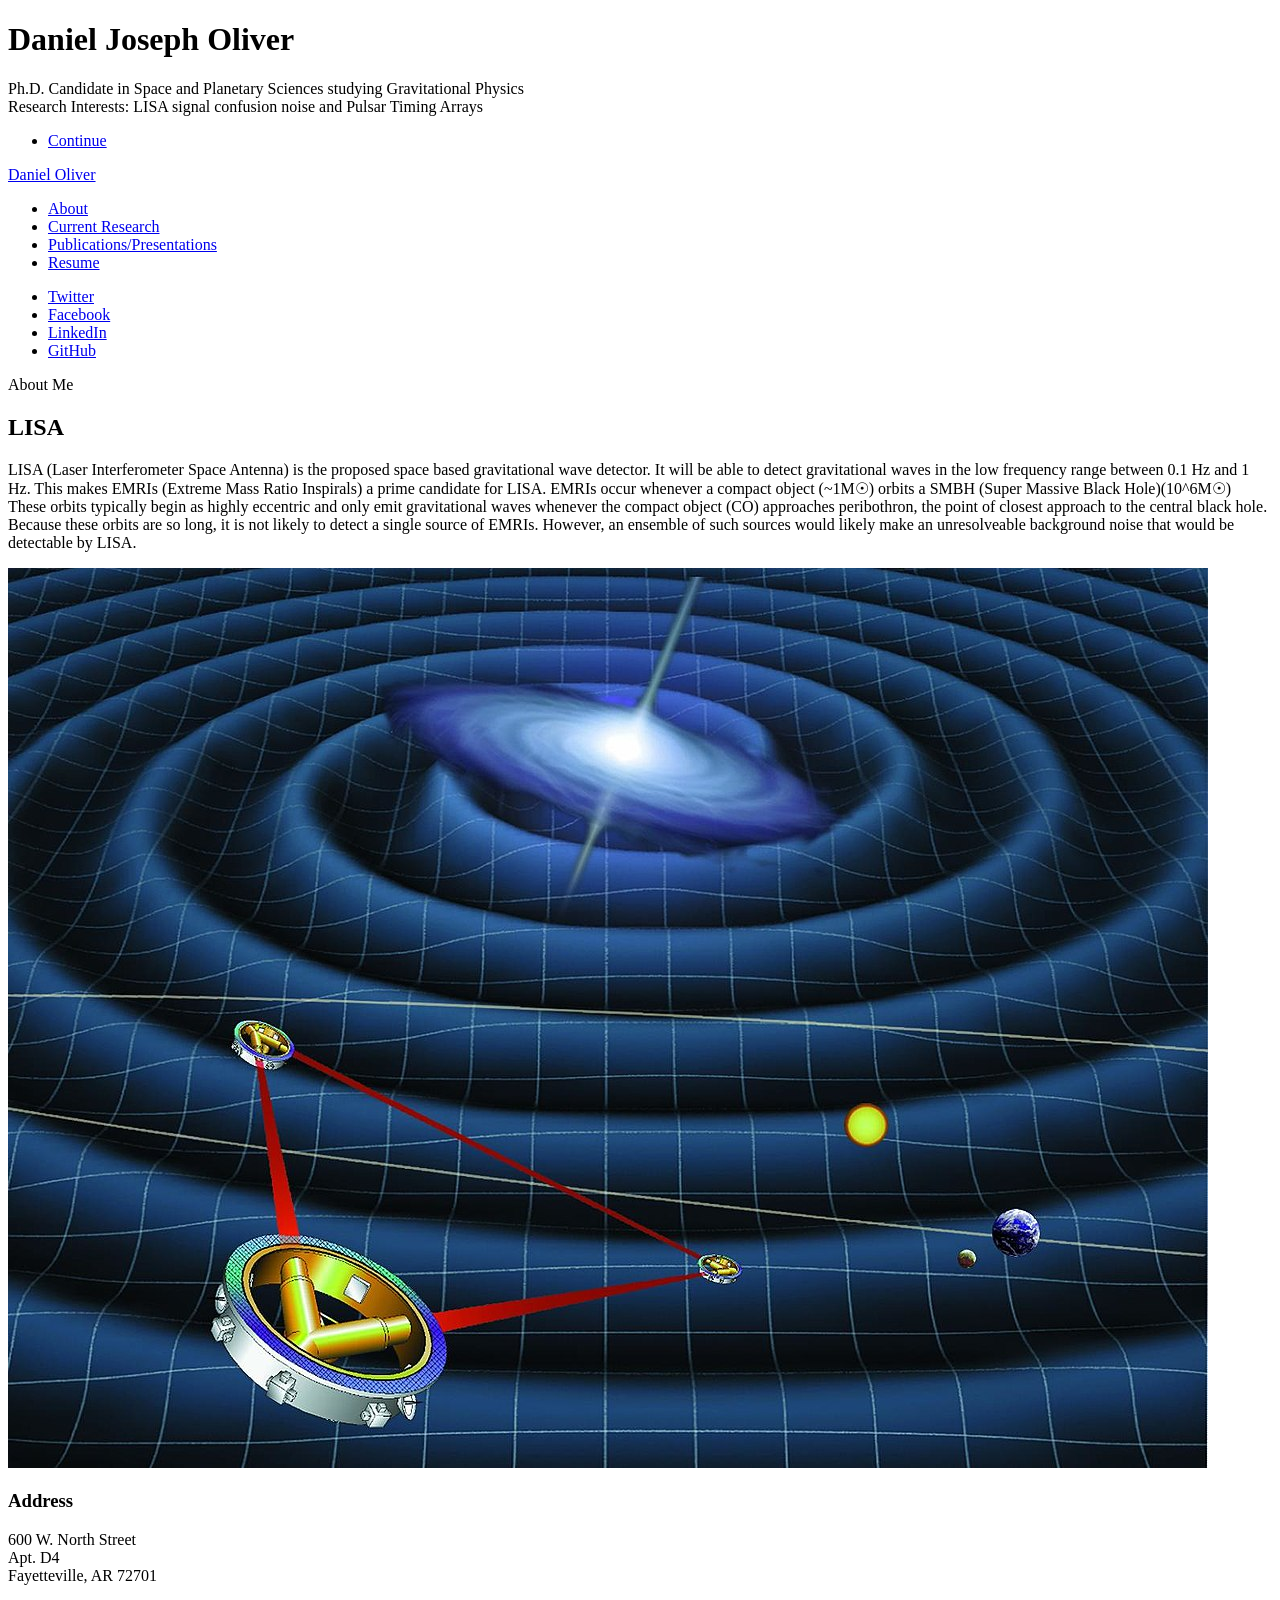
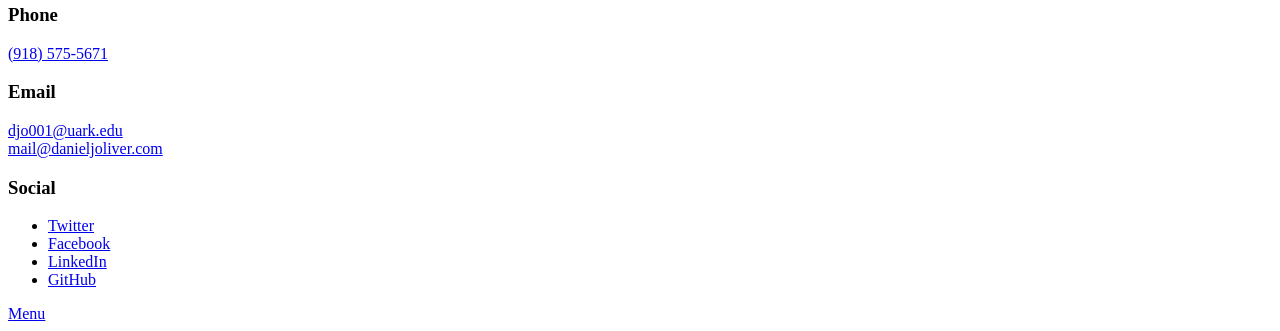
==== about.html @ 804b5a0f "Create about.html" ====
<!DOCTYPE HTML>
<!--
	Massively by HTML5 UP
	html5up.net | @ajlkn
	Free for personal and commercial use under the CCA 3.0 license (html5up.net/license)
-->
<html>
	<head>
		<title>Daniel Joseph Oliver</title>
		<meta charset="utf-8" />
		<meta name="viewport" content="width=device-width, initial-scale=1, user-scalable=no" />
		<link rel="stylesheet" href="assets/css/main.css" />
		<noscript><link rel="stylesheet" href="assets/css/noscript.css" /></noscript>
	</head>
	<body class="is-preload">

		<!-- Wrapper -->
			<div id="wrapper" class="fade-in">

				<!-- Intro -->
					<div id="intro">
						<h1>Daniel Joseph Oliver</h1>
						<p>Ph.D. Candidate in Space and Planetary Sciences studying Gravitational Physics<br />
							Research Interests: LISA signal confusion noise and Pulsar Timing Arrays</p>
						<ul class="actions">
							<li> <a href="#header" class="button icon solid solo fa-arrow-down scrolly">Continue</a></li>
						</ul>
					</div>

				<!-- Header -->
					<header id="header">
						<a href="index.html" class="logo">Daniel Oliver</a>
					</header>

				<!-- Nav -->
					<nav id="nav">
						<ul class="links">
							<li class="active"><a href="about.html">About</a></li>
							<li><a href="research.html">Current Research</a></li>
							<li><a href="publications.html">Publications/Presentations</a></li>
							<li><a href="resume.html">Resume</a></li>
						</ul>
						<ul class="icons">
							<li><a href="https://twitter.com/Marasume" class="icon brands fa-twitter"><span class="label">Twitter</span></a></li>
							<li><a href="https://www.facebook.com/DanielJosephOliver" class="icon brands fa-facebook-f"><span class="label">Facebook</span></a></li>
							<li><a href="https://www.linkedin.com/in/danieljosepholiver/" class="icon brands fa-linkedin"><span class="label">LinkedIn</span></a></li>
							<li><a href="https://github.com/Marasume" class="icon brands fa-github"><span class="label">GitHub</span></a></li>
						</ul>
					</nav>

				<!-- Main -->
					<div id="main">

						<!-- Featured Post -->
							<article class="post featured">
								<header class="major">
									<span class="date">About Me</span>
									<h2>LISA</h2>
									<p>LISA (Laser Interferometer Space Antenna) is the proposed space based gravitational wave detector. 
									It will be able to detect gravitational waves in the low frequency range between 0.1 Hz and 1 Hz. 
									This makes EMRIs (Extreme Mass Ratio Inspirals) a prime candidate for LISA. EMRIs occur whenever a 
									compact object (~1M☉) orbits a SMBH (Super Massive Black Hole)(10^6M☉) These orbits typically begin 
									as highly eccentric and only emit gravitational waves whenever the compact object (CO) approaches 
									peribothron, the point of closest approach to the central black hole. Because these orbits are so 
									long, it is not likely to detect a single source of EMRIs. However, an ensemble of such sources would 
									likely make an unresolveable background noise that would be detectable by LISA. </p>
									<div class="image main">
										<img src="images/LISA-waves.jpg" alt>
									</div>
								</header>

							</article>
					</div>

				<!-- Footer -->
					<footer id="footer">
						<section class="split contact">
							<section class="alt">
								<h3>Address</h3>
								<p>600 W. North Street<br />
								Apt. D4<br />
								Fayetteville, AR 72701</p>
							</section>
							<section>
								<h3>Phone</h3>
								<p><a href="#">(918) 575-5671</a></p>
							</section>
							<section>
								<h3>Email</h3>
								<p><a href="#">djo001@uark.edu<br />
										mail@danieljoliver.com</a></p>
							</section>
							<section>
								<h3>Social</h3>
								<ul class="icons alt">
									<li><a href="https://twitter.com/Marasume" class="icon brands alt fa-twitter"><span class="label">Twitter</span></a></li>
									<li><a href="https://www.facebook.com/DanielJosephOliver" class="icon brands alt fa-facebook-f"><span class="label">Facebook</span></a></li>
									<li><a href="https://www.linkedin.com/in/danieljosepholiver/" class="icon brands alt fa-linkedin"><span class="label">LinkedIn</span></a></li>
									<li><a href="https://github.com/Marasume" class="icon brands alt fa-github"><span class="label">GitHub</span></a></li>
								</ul>
							</section>
						</section>
					</footer>

			</div>

		<!-- Scripts -->
			<script src="assets/js/jquery.min.js"></script>
			<script src="assets/js/jquery.scrollex.min.js"></script>
			<script src="assets/js/jquery.scrolly.min.js"></script>
			<script src="assets/js/browser.min.js"></script>
			<script src="assets/js/breakpoints.min.js"></script>
			<script src="assets/js/util.js"></script>
			<script src="assets/js/main.js"></script>

	</body>
</html>
---- assets/css/main.css ----
@import url(fontawesome-all.min.css);
@import url("https://fonts.googleapis.com/css?family=Merriweather:300,700,300italic,700italic|Source+Sans+Pro:900");

/*
	Massively by HTML5 UP
	html5up.net | @ajlkn
	Free for personal and commercial use under the CCA 3.0 license (html5up.net/license)
*/

html, body, div, span, applet, object,
iframe, h1, h2, h3, h4, h5, h6, p, blockquote,
pre, a, abbr, acronym, address, big, cite,
code, del, dfn, em, img, ins, kbd, q, s, samp,
small, strike, strong, sub, sup, tt, var, b,
u, i, center, dl, dt, dd, ol, ul, li, fieldset,
form, label, legend, table, caption, tbody,
tfoot, thead, tr, th, td, article, aside,
canvas, details, embed, figure, figcaption,
footer, header, hgroup, menu, nav, output, ruby,
section, summary, time, mark, audio, video {
	margin: 0;
	padding: 0;
	border: 0;
	font-size: 100%;
	font: inherit;
	vertical-align: baseline;}

article, aside, details, figcaption, figure,
footer, header, hgroup, menu, nav, section {
	display: block;}

body {
	line-height: 1;
}

ol, ul {
	list-style: none;
}

blockquote, q {
	quotes: none;
}

	blockquote:before, blockquote:after, q:before, q:after {
		content: '';
		content: none;
	}

table {
	border-collapse: collapse;
	border-spacing: 0;
}

body {
	-webkit-text-size-adjust: none;
}

mark {
	background-color: transparent;
	color: inherit;
}

input::-moz-focus-inner {
	border: 0;
	padding: 0;
}

input, select, textarea {
	-moz-appearance: none;
	-webkit-appearance: none;
	-ms-appearance: none;
	appearance: none;
}

/* Basic */

	@-ms-viewport {
		width: device-width;
	}

	body {
		-ms-overflow-style: scrollbar;
	}

	@media screen and (max-width: 480px) {

		html, body {
			min-width: 320px;
		}

	}

	html {
		box-sizing: border-box;
	}

	*, *:before, *:after {
		box-sizing: inherit;
	}

	body {
		background-color: #1e252d;
	}

		body.is-preload *, body.is-preload *:before, body.is-preload *:after {
			-moz-animation: none !important;
			-webkit-animation: none !important;
			-ms-animation: none !important;
			animation: none !important;
			-moz-transition: none !important;
			-webkit-transition: none !important;
			-ms-transition: none !important;
			transition: none !important;
		}

/* Type */

	html {
		font-size: 16pt;
	}

		@media screen and (max-width: 1680px) {

			html {
				font-size: 12pt;
			}

		}

		@media screen and (max-width: 1280px) {

			html {
				font-size: 11pt;
			}

		}

		@media screen and (max-width: 360px) {

			html {
				font-size: 10pt;
			}

		}

	body {
		color: #212931;
	}

	body, input, select, textarea {
		font-family: "Merriweather", Georgia, serif;
		font-weight: 300;
		font-size: 1rem;
		line-height: 2.375;
	}

	a {
		-moz-transition: color 0.2s ease-in-out, background-color 0.2s ease-in-out, border-color 0.2s ease-in-out, box-shadow 0.2s ease-in-out;
		-webkit-transition: color 0.2s ease-in-out, background-color 0.2s ease-in-out, border-color 0.2s ease-in-out, box-shadow 0.2s ease-in-out;
		-ms-transition: color 0.2s ease-in-out, background-color 0.2s ease-in-out, border-color 0.2s ease-in-out, box-shadow 0.2s ease-in-out;
		transition: color 0.2s ease-in-out, background-color 0.2s ease-in-out, border-color 0.2s ease-in-out, box-shadow 0.2s ease-in-out;
		border-bottom: dotted 1px;
		text-decoration: none;
	}

		a:hover {
			border-bottom-color: transparent;
		}

	strong, b {
		font-weight: 600;
	}

	em, i {
		font-style: italic;
	}

	p {
		text-align: justify;
		margin: 0 0 2rem 0;
	}

	h1, h2, h3, h4, h5, h6 {
		font-family: "Source Sans Pro", Helvetica, sans-serif;
		font-weight: 900;
		line-height: 1.5;
		letter-spacing: 0.075em;
		text-transform: uppercase;
		margin: 0 0 1rem 0;
	}

		h1 a, h2 a, h3 a, h4 a, h5 a, h6 a {
			border-bottom: 0;
			color: inherit;
			text-decoration: none;
		}

	h1 {
		font-size: 4rem;
		line-height: 1.1;
		margin: 0 0 2rem 0;
	}

	h2 {
		font-size: 1.75rem;
		line-height: 1.3;
		margin: 0 0 1.5rem 0;
	}

	h3 {
		font-size: 1.25rem;
		margin: 0 0 1.5rem 0;
	}

	h4 {
		font-size: 1rem;
	}

	h5 {
		font-size: 0.9rem;
	}

	h6 {
		font-size: 0.8rem;
	}

	sub {
		font-size: 0.8rem;
		position: relative;
		top: 0.5rem;
	}

	sup {
		font-size: 0.8rem;
		position: relative;
		top: -0.5rem;
	}

	blockquote {
		border-left: solid 4px;
		font-style: italic;
		margin: 0 0 2rem 0;
		padding: 0.5rem 0 0.5rem 2rem;
	}

	code {
		border: solid 2px;
		font-family: "Courier New", monospace;
		font-size: 0.9rem;
		margin: 0 0.25rem;
		padding: 0.25rem 0.65rem;
	}

	pre {
		-webkit-overflow-scrolling: touch;
		font-family: "Courier New", monospace;
		font-size: 0.9rem;
		margin: 0 0 2rem 0;
	}

		pre code {
			display: block;
			line-height: 1.75;
			padding: 1rem 1.5rem;
			overflow-x: auto;
		}

	hr {
		border: 0;
		border-bottom: solid 2px;
		margin: 3rem 0;
	}

		hr.major {
			margin: 5rem 0;
		}

	.align-left {
		text-align: left;
	}

	.align-center {
		text-align: center;
	}

	.align-right {
		text-align: right;
	}

	input, select, textarea {
		color: #212931;
	}

	a {
		color: #212931;
		border-bottom-color: rgba(33, 41, 49, 0.5);
	}

		a:hover {
			border-bottom-color: transparent;
			color: #18bfef !important;
		}

	strong, b {
		color: #212931;
	}

	h1, h2, h3, h4, h5, h6 {
		color: #212931;
	}

	blockquote {
		border-left-color: #eeeeee;
	}

	code {
		background: rgba(220, 220, 220, 0.25);
		border-color: #eeeeee;
	}

	hr {
		border-bottom-color: #eeeeee;
	}

/* Row */

	.row {
		display: flex;
		flex-wrap: wrap;
		box-sizing: border-box;
		align-items: stretch;
	}

		.row > * {
			box-sizing: border-box;
		}

		.row.gtr-uniform > * > :last-child {
			margin-bottom: 0;
		}

		.row.aln-left {
			justify-content: flex-start;
		}

		.row.aln-center {
			justify-content: center;
		}

		.row.aln-right {
			justify-content: flex-end;
		}

		.row.aln-top {
			align-items: flex-start;
		}

		.row.aln-middle {
			align-items: center;
		}

		.row.aln-bottom {
			align-items: flex-end;
		}

		.row > .imp {
			order: -1;
		}

		.row > .col-1 {
			width: 8.33333%;
		}

		.row > .off-1 {
			margin-left: 8.33333%;
		}

		.row > .col-2 {
			width: 16.66667%;
		}

		.row > .off-2 {
			margin-left: 16.66667%;
		}

		.row > .col-3 {
			width: 25%;
		}

		.row > .off-3 {
			margin-left: 25%;
		}

		.row > .col-4 {
			width: 33.33333%;
		}

		.row > .off-4 {
			margin-left: 33.33333%;
		}

		.row > .col-5 {
			width: 41.66667%;
		}

		.row > .off-5 {
			margin-left: 41.66667%;
		}

		.row > .col-6 {
			width: 50%;
		}

		.row > .off-6 {
			margin-left: 50%;
		}

		.row > .col-7 {
			width: 58.33333%;
		}

		.row > .off-7 {
			margin-left: 58.33333%;
		}

		.row > .col-8 {
			width: 66.66667%;
		}

		.row > .off-8 {
			margin-left: 66.66667%;
		}

		.row > .col-9 {
			width: 75%;
		}

		.row > .off-9 {
			margin-left: 75%;
		}

		.row > .col-10 {
			width: 83.33333%;
		}

		.row > .off-10 {
			margin-left: 83.33333%;
		}

		.row > .col-11 {
			width: 91.66667%;
		}

		.row > .off-11 {
			margin-left: 91.66667%;
		}

		.row > .col-12 {
			width: 100%;
		}

		.row > .off-12 {
			margin-left: 100%;
		}

		.row.gtr-0 {
			margin-top: 0;
			margin-left: 0rem;
		}

			.row.gtr-0 > * {
				padding: 0 0 0 0rem;
			}

			.row.gtr-0.gtr-uniform {
				margin-top: 0rem;
			}

				.row.gtr-0.gtr-uniform > * {
					padding-top: 0rem;
				}

		.row.gtr-25 {
			margin-top: 0;
			margin-left: -0.375rem;
		}

			.row.gtr-25 > * {
				padding: 0 0 0 0.375rem;
			}

			.row.gtr-25.gtr-uniform {
				margin-top: -0.375rem;
			}

				.row.gtr-25.gtr-uniform > * {
					padding-top: 0.375rem;
				}

		.row.gtr-50 {
			margin-top: 0;
			margin-left: -0.75rem;
		}

			.row.gtr-50 > * {
				padding: 0 0 0 0.75rem;
			}

			.row.gtr-50.gtr-uniform {
				margin-top: -0.75rem;
			}

				.row.gtr-50.gtr-uniform > * {
					padding-top: 0.75rem;
				}

		.row {
			margin-top: 0;
			margin-left: -1.5rem;
		}

			.row > * {
				padding: 0 0 0 1.5rem;
			}

			.row.gtr-uniform {
				margin-top: -1.5rem;
			}

				.row.gtr-uniform > * {
					padding-top: 1.5rem;
				}

		.row.gtr-150 {
			margin-top: 0;
			margin-left: -2.25rem;
		}

			.row.gtr-150 > * {
				padding: 0 0 0 2.25rem;
			}

			.row.gtr-150.gtr-uniform {
				margin-top: -2.25rem;
			}

				.row.gtr-150.gtr-uniform > * {
					padding-top: 2.25rem;
				}

		.row.gtr-200 {
			margin-top: 0;
			margin-left: -3rem;
		}

			.row.gtr-200 > * {
				padding: 0 0 0 3rem;
			}

			.row.gtr-200.gtr-uniform {
				margin-top: -3rem;
			}

				.row.gtr-200.gtr-uniform > * {
					padding-top: 3rem;
				}

		@media screen and (max-width: 1680px) {

			.row {
				display: flex;
				flex-wrap: wrap;
				box-sizing: border-box;
				align-items: stretch;
			}

				.row > * {
					box-sizing: border-box;
				}

				.row.gtr-uniform > * > :last-child {
					margin-bottom: 0;
				}

				.row.aln-left {
					justify-content: flex-start;
				}

				.row.aln-center {
					justify-content: center;
				}

				.row.aln-right {
					justify-content: flex-end;
				}

				.row.aln-top {
					align-items: flex-start;
				}

				.row.aln-middle {
					align-items: center;
				}

				.row.aln-bottom {
					align-items: flex-end;
				}

				.row > .imp-xlarge {
					order: -1;
				}

				.row > .col-1-xlarge {
					width: 8.33333%;
				}

				.row > .off-1-xlarge {
					margin-left: 8.33333%;
				}

				.row > .col-2-xlarge {
					width: 16.66667%;
				}

				.row > .off-2-xlarge {
					margin-left: 16.66667%;
				}

				.row > .col-3-xlarge {
					width: 25%;
				}

				.row > .off-3-xlarge {
					margin-left: 25%;
				}

				.row > .col-4-xlarge {
					width: 33.33333%;
				}

				.row > .off-4-xlarge {
					margin-left: 33.33333%;
				}

				.row > .col-5-xlarge {
					width: 41.66667%;
				}

				.row > .off-5-xlarge {
					margin-left: 41.66667%;
				}

				.row > .col-6-xlarge {
					width: 50%;
				}

				.row > .off-6-xlarge {
					margin-left: 50%;
				}

				.row > .col-7-xlarge {
					width: 58.33333%;
				}

				.row > .off-7-xlarge {
					margin-left: 58.33333%;
				}

				.row > .col-8-xlarge {
					width: 66.66667%;
				}

				.row > .off-8-xlarge {
					margin-left: 66.66667%;
				}

				.row > .col-9-xlarge {
					width: 75%;
				}

				.row > .off-9-xlarge {
					margin-left: 75%;
				}

				.row > .col-10-xlarge {
					width: 83.33333%;
				}

				.row > .off-10-xlarge {
					margin-left: 83.33333%;
				}

				.row > .col-11-xlarge {
					width: 91.66667%;
				}

				.row > .off-11-xlarge {
					margin-left: 91.66667%;
				}

				.row > .col-12-xlarge {
					width: 100%;
				}

				.row > .off-12-xlarge {
					margin-left: 100%;
				}

				.row.gtr-0 {
					margin-top: 0;
					margin-left: 0rem;
				}

					.row.gtr-0 > * {
						padding: 0 0 0 0rem;
					}

					.row.gtr-0.gtr-uniform {
						margin-top: 0rem;
					}

						.row.gtr-0.gtr-uniform > * {
							padding-top: 0rem;
						}

				.row.gtr-25 {
					margin-top: 0;
					margin-left: -0.375rem;
				}

					.row.gtr-25 > * {
						padding: 0 0 0 0.375rem;
					}

					.row.gtr-25.gtr-uniform {
						margin-top: -0.375rem;
					}

						.row.gtr-25.gtr-uniform > * {
							padding-top: 0.375rem;
						}

				.row.gtr-50 {
					margin-top: 0;
					margin-left: -0.75rem;
				}

					.row.gtr-50 > * {
						padding: 0 0 0 0.75rem;
					}

					.row.gtr-50.gtr-uniform {
						margin-top: -0.75rem;
					}

						.row.gtr-50.gtr-uniform > * {
							padding-top: 0.75rem;
						}

				.row {
					margin-top: 0;
					margin-left: -1.5rem;
				}

					.row > * {
						padding: 0 0 0 1.5rem;
					}

					.row.gtr-uniform {
						margin-top: -1.5rem;
					}

						.row.gtr-uniform > * {
							padding-top: 1.5rem;
						}

				.row.gtr-150 {
					margin-top: 0;
					margin-left: -2.25rem;
				}

					.row.gtr-150 > * {
						padding: 0 0 0 2.25rem;
					}

					.row.gtr-150.gtr-uniform {
						margin-top: -2.25rem;
					}

						.row.gtr-150.gtr-uniform > * {
							padding-top: 2.25rem;
						}

				.row.gtr-200 {
					margin-top: 0;
					margin-left: -3rem;
				}

					.row.gtr-200 > * {
						padding: 0 0 0 3rem;
					}

					.row.gtr-200.gtr-uniform {
						margin-top: -3rem;
					}

						.row.gtr-200.gtr-uniform > * {
							padding-top: 3rem;
						}

		}

		@media screen and (max-width: 1280px) {

			.row {
				display: flex;
				flex-wrap: wrap;
				box-sizing: border-box;
				align-items: stretch;
			}

				.row > * {
					box-sizing: border-box;
				}

				.row.gtr-uniform > * > :last-child {
					margin-bottom: 0;
				}

				.row.aln-left {
					justify-content: flex-start;
				}

				.row.aln-center {
					justify-content: center;
				}

				.row.aln-right {
					justify-content: flex-end;
				}

				.row.aln-top {
					align-items: flex-start;
				}

				.row.aln-middle {
					align-items: center;
				}

				.row.aln-bottom {
					align-items: flex-end;
				}

				.row > .imp-large {
					order: -1;
				}

				.row > .col-1-large {
					width: 8.33333%;
				}

				.row > .off-1-large {
					margin-left: 8.33333%;
				}

				.row > .col-2-large {
					width: 16.66667%;
				}

				.row > .off-2-large {
					margin-left: 16.66667%;
				}

				.row > .col-3-large {
					width: 25%;
				}

				.row > .off-3-large {
					margin-left: 25%;
				}

				.row > .col-4-large {
					width: 33.33333%;
				}

				.row > .off-4-large {
					margin-left: 33.33333%;
				}

				.row > .col-5-large {
					width: 41.66667%;
				}

				.row > .off-5-large {
					margin-left: 41.66667%;
				}

				.row > .col-6-large {
					width: 50%;
				}

				.row > .off-6-large {
					margin-left: 50%;
				}

				.row > .col-7-large {
					width: 58.33333%;
				}

				.row > .off-7-large {
					margin-left: 58.33333%;
				}

				.row > .col-8-large {
					width: 66.66667%;
				}

				.row > .off-8-large {
					margin-left: 66.66667%;
				}

				.row > .col-9-large {
					width: 75%;
				}

				.row > .off-9-large {
					margin-left: 75%;
				}

				.row > .col-10-large {
					width: 83.33333%;
				}

				.row > .off-10-large {
					margin-left: 83.33333%;
				}

				.row > .col-11-large {
					width: 91.66667%;
				}

				.row > .off-11-large {
					margin-left: 91.66667%;
				}

				.row > .col-12-large {
					width: 100%;
				}

				.row > .off-12-large {
					margin-left: 100%;
				}

				.row.gtr-0 {
					margin-top: 0;
					margin-left: 0rem;
				}

					.row.gtr-0 > * {
						padding: 0 0 0 0rem;
					}

					.row.gtr-0.gtr-uniform {
						margin-top: 0rem;
					}

						.row.gtr-0.gtr-uniform > * {
							padding-top: 0rem;
						}

				.row.gtr-25 {
					margin-top: 0;
					margin-left: -0.375rem;
				}

					.row.gtr-25 > * {
						padding: 0 0 0 0.375rem;
					}

					.row.gtr-25.gtr-uniform {
						margin-top: -0.375rem;
					}

						.row.gtr-25.gtr-uniform > * {
							padding-top: 0.375rem;
						}

				.row.gtr-50 {
					margin-top: 0;
					margin-left: -0.75rem;
				}

					.row.gtr-50 > * {
						padding: 0 0 0 0.75rem;
					}

					.row.gtr-50.gtr-uniform {
						margin-top: -0.75rem;
					}

						.row.gtr-50.gtr-uniform > * {
							padding-top: 0.75rem;
						}

				.row {
					margin-top: 0;
					margin-left: -1.5rem;
				}

					.row > * {
						padding: 0 0 0 1.5rem;
					}

					.row.gtr-uniform {
						margin-top: -1.5rem;
					}

						.row.gtr-uniform > * {
							padding-top: 1.5rem;
						}

				.row.gtr-150 {
					margin-top: 0;
					margin-left: -2.25rem;
				}

					.row.gtr-150 > * {
						padding: 0 0 0 2.25rem;
					}

					.row.gtr-150.gtr-uniform {
						margin-top: -2.25rem;
					}

						.row.gtr-150.gtr-uniform > * {
							padding-top: 2.25rem;
						}

				.row.gtr-200 {
					margin-top: 0;
					margin-left: -3rem;
				}

					.row.gtr-200 > * {
						padding: 0 0 0 3rem;
					}

					.row.gtr-200.gtr-uniform {
						margin-top: -3rem;
					}

						.row.gtr-200.gtr-uniform > * {
							padding-top: 3rem;
						}

		}

		@media screen and (max-width: 980px) {

			.row {
				display: flex;
				flex-wrap: wrap;
				box-sizing: border-box;
				align-items: stretch;
			}

				.row > * {
					box-sizing: border-box;
				}

				.row.gtr-uniform > * > :last-child {
					margin-bottom: 0;
				}

				.row.aln-left {
					justify-content: flex-start;
				}

				.row.aln-center {
					justify-content: center;
				}

				.row.aln-right {
					justify-content: flex-end;
				}

				.row.aln-top {
					align-items: flex-start;
				}

				.row.aln-middle {
					align-items: center;
				}

				.row.aln-bottom {
					align-items: flex-end;
				}

				.row > .imp-medium {
					order: -1;
				}

				.row > .col-1-medium {
					width: 8.33333%;
				}

				.row > .off-1-medium {
					margin-left: 8.33333%;
				}

				.row > .col-2-medium {
					width: 16.66667%;
				}

				.row > .off-2-medium {
					margin-left: 16.66667%;
				}

				.row > .col-3-medium {
					width: 25%;
				}

				.row > .off-3-medium {
					margin-left: 25%;
				}

				.row > .col-4-medium {
					width: 33.33333%;
				}

				.row > .off-4-medium {
					margin-left: 33.33333%;
				}

				.row > .col-5-medium {
					width: 41.66667%;
				}

				.row > .off-5-medium {
					margin-left: 41.66667%;
				}

				.row > .col-6-medium {
					width: 50%;
				}

				.row > .off-6-medium {
					margin-left: 50%;
				}

				.row > .col-7-medium {
					width: 58.33333%;
				}

				.row > .off-7-medium {
					margin-left: 58.33333%;
				}

				.row > .col-8-medium {
					width: 66.66667%;
				}

				.row > .off-8-medium {
					margin-left: 66.66667%;
				}

				.row > .col-9-medium {
					width: 75%;
				}

				.row > .off-9-medium {
					margin-left: 75%;
				}

				.row > .col-10-medium {
					width: 83.33333%;
				}

				.row > .off-10-medium {
					margin-left: 83.33333%;
				}

				.row > .col-11-medium {
					width: 91.66667%;
				}

				.row > .off-11-medium {
					margin-left: 91.66667%;
				}

				.row > .col-12-medium {
					width: 100%;
				}

				.row > .off-12-medium {
					margin-left: 100%;
				}

				.row.gtr-0 {
					margin-top: 0;
					margin-left: 0rem;
				}

					.row.gtr-0 > * {
						padding: 0 0 0 0rem;
					}

					.row.gtr-0.gtr-uniform {
						margin-top: 0rem;
					}

						.row.gtr-0.gtr-uniform > * {
							padding-top: 0rem;
						}

				.row.gtr-25 {
					margin-top: 0;
					margin-left: -0.375rem;
				}

					.row.gtr-25 > * {
						padding: 0 0 0 0.375rem;
					}

					.row.gtr-25.gtr-uniform {
						margin-top: -0.375rem;
					}

						.row.gtr-25.gtr-uniform > * {
							padding-top: 0.375rem;
						}

				.row.gtr-50 {
					margin-top: 0;
					margin-left: -0.75rem;
				}

					.row.gtr-50 > * {
						padding: 0 0 0 0.75rem;
					}

					.row.gtr-50.gtr-uniform {
						margin-top: -0.75rem;
					}

						.row.gtr-50.gtr-uniform > * {
							padding-top: 0.75rem;
						}

				.row {
					margin-top: 0;
					margin-left: -1.5rem;
				}

					.row > * {
						padding: 0 0 0 1.5rem;
					}

					.row.gtr-uniform {
						margin-top: -1.5rem;
					}

						.row.gtr-uniform > * {
							padding-top: 1.5rem;
						}

				.row.gtr-150 {
					margin-top: 0;
					margin-left: -2.25rem;
				}

					.row.gtr-150 > * {
						padding: 0 0 0 2.25rem;
					}

					.row.gtr-150.gtr-uniform {
						margin-top: -2.25rem;
					}

						.row.gtr-150.gtr-uniform > * {
							padding-top: 2.25rem;
						}

				.row.gtr-200 {
					margin-top: 0;
					margin-left: -3rem;
				}

					.row.gtr-200 > * {
						padding: 0 0 0 3rem;
					}

					.row.gtr-200.gtr-uniform {
						margin-top: -3rem;
					}

						.row.gtr-200.gtr-uniform > * {
							padding-top: 3rem;
						}

		}

		@media screen and (max-width: 736px) {

			.row {
				display: flex;
				flex-wrap: wrap;
				box-sizing: border-box;
				align-items: stretch;
			}

				.row > * {
					box-sizing: border-box;
				}

				.row.gtr-uniform > * > :last-child {
					margin-bottom: 0;
				}

				.row.aln-left {
					justify-content: flex-start;
				}

				.row.aln-center {
					justify-content: center;
				}

				.row.aln-right {
					justify-content: flex-end;
				}

				.row.aln-top {
					align-items: flex-start;
				}

				.row.aln-middle {
					align-items: center;
				}

				.row.aln-bottom {
					align-items: flex-end;
				}

				.row > .imp-small {
					order: -1;
				}

				.row > .col-1-small {
					width: 8.33333%;
				}

				.row > .off-1-small {
					margin-left: 8.33333%;
				}

				.row > .col-2-small {
					width: 16.66667%;
				}

				.row > .off-2-small {
					margin-left: 16.66667%;
				}

				.row > .col-3-small {
					width: 25%;
				}

				.row > .off-3-small {
					margin-left: 25%;
				}

				.row > .col-4-small {
					width: 33.33333%;
				}

				.row > .off-4-small {
					margin-left: 33.33333%;
				}

				.row > .col-5-small {
					width: 41.66667%;
				}

				.row > .off-5-small {
					margin-left: 41.66667%;
				}

				.row > .col-6-small {
					width: 50%;
				}

				.row > .off-6-small {
					margin-left: 50%;
				}

				.row > .col-7-small {
					width: 58.33333%;
				}

				.row > .off-7-small {
					margin-left: 58.33333%;
				}

				.row > .col-8-small {
					width: 66.66667%;
				}

				.row > .off-8-small {
					margin-left: 66.66667%;
				}

				.row > .col-9-small {
					width: 75%;
				}

				.row > .off-9-small {
					margin-left: 75%;
				}

				.row > .col-10-small {
					width: 83.33333%;
				}

				.row > .off-10-small {
					margin-left: 83.33333%;
				}

				.row > .col-11-small {
					width: 91.66667%;
				}

				.row > .off-11-small {
					margin-left: 91.66667%;
				}

				.row > .col-12-small {
					width: 100%;
				}

				.row > .off-12-small {
					margin-left: 100%;
				}

				.row.gtr-0 {
					margin-top: 0;
					margin-left: 0rem;
				}

					.row.gtr-0 > * {
						padding: 0 0 0 0rem;
					}

					.row.gtr-0.gtr-uniform {
						margin-top: 0rem;
					}

						.row.gtr-0.gtr-uniform > * {
							padding-top: 0rem;
						}

				.row.gtr-25 {
					margin-top: 0;
					margin-left: -0.375rem;
				}

					.row.gtr-25 > * {
						padding: 0 0 0 0.375rem;
					}

					.row.gtr-25.gtr-uniform {
						margin-top: -0.375rem;
					}

						.row.gtr-25.gtr-uniform > * {
							padding-top: 0.375rem;
						}

				.row.gtr-50 {
					margin-top: 0;
					margin-left: -0.75rem;
				}

					.row.gtr-50 > * {
						padding: 0 0 0 0.75rem;
					}

					.row.gtr-50.gtr-uniform {
						margin-top: -0.75rem;
					}

						.row.gtr-50.gtr-uniform > * {
							padding-top: 0.75rem;
						}

				.row {
					margin-top: 0;
					margin-left: -1.5rem;
				}

					.row > * {
						padding: 0 0 0 1.5rem;
					}

					.row.gtr-uniform {
						margin-top: -1.5rem;
					}

						.row.gtr-uniform > * {
							padding-top: 1.5rem;
						}

				.row.gtr-150 {
					margin-top: 0;
					margin-left: -2.25rem;
				}

					.row.gtr-150 > * {
						padding: 0 0 0 2.25rem;
					}

					.row.gtr-150.gtr-uniform {
						margin-top: -2.25rem;
					}

						.row.gtr-150.gtr-uniform > * {
							padding-top: 2.25rem;
						}

				.row.gtr-200 {
					margin-top: 0;
					margin-left: -3rem;
				}

					.row.gtr-200 > * {
						padding: 0 0 0 3rem;
					}

					.row.gtr-200.gtr-uniform {
						margin-top: -3rem;
					}

						.row.gtr-200.gtr-uniform > * {
							padding-top: 3rem;
						}

		}

		@media screen and (max-width: 480px) {

			.row {
				display: flex;
				flex-wrap: wrap;
				box-sizing: border-box;
				align-items: stretch;
			}

				.row > * {
					box-sizing: border-box;
				}

				.row.gtr-uniform > * > :last-child {
					margin-bottom: 0;
				}

				.row.aln-left {
					justify-content: flex-start;
				}

				.row.aln-center {
					justify-content: center;
				}

				.row.aln-right {
					justify-content: flex-end;
				}

				.row.aln-top {
					align-items: flex-start;
				}

				.row.aln-middle {
					align-items: center;
				}

				.row.aln-bottom {
					align-items: flex-end;
				}

				.row > .imp-xsmall {
					order: -1;
				}

				.row > .col-1-xsmall {
					width: 8.33333%;
				}

				.row > .off-1-xsmall {
					margin-left: 8.33333%;
				}

				.row > .col-2-xsmall {
					width: 16.66667%;
				}

				.row > .off-2-xsmall {
					margin-left: 16.66667%;
				}

				.row > .col-3-xsmall {
					width: 25%;
				}

				.row > .off-3-xsmall {
					margin-left: 25%;
				}

				.row > .col-4-xsmall {
					width: 33.33333%;
				}

				.row > .off-4-xsmall {
					margin-left: 33.33333%;
				}

				.row > .col-5-xsmall {
					width: 41.66667%;
				}

				.row > .off-5-xsmall {
					margin-left: 41.66667%;
				}

				.row > .col-6-xsmall {
					width: 50%;
				}

				.row > .off-6-xsmall {
					margin-left: 50%;
				}

				.row > .col-7-xsmall {
					width: 58.33333%;
				}

				.row > .off-7-xsmall {
					margin-left: 58.33333%;
				}

				.row > .col-8-xsmall {
					width: 66.66667%;
				}

				.row > .off-8-xsmall {
					margin-left: 66.66667%;
				}

				.row > .col-9-xsmall {
					width: 75%;
				}

				.row > .off-9-xsmall {
					margin-left: 75%;
				}

				.row > .col-10-xsmall {
					width: 83.33333%;
				}

				.row > .off-10-xsmall {
					margin-left: 83.33333%;
				}

				.row > .col-11-xsmall {
					width: 91.66667%;
				}

				.row > .off-11-xsmall {
					margin-left: 91.66667%;
				}

				.row > .col-12-xsmall {
					width: 100%;
				}

				.row > .off-12-xsmall {
					margin-left: 100%;
				}

				.row.gtr-0 {
					margin-top: 0;
					margin-left: 0rem;
				}

					.row.gtr-0 > * {
						padding: 0 0 0 0rem;
					}

					.row.gtr-0.gtr-uniform {
						margin-top: 0rem;
					}

						.row.gtr-0.gtr-uniform > * {
							padding-top: 0rem;
						}

				.row.gtr-25 {
					margin-top: 0;
					margin-left: -0.375rem;
				}

					.row.gtr-25 > * {
						padding: 0 0 0 0.375rem;
					}

					.row.gtr-25.gtr-uniform {
						margin-top: -0.375rem;
					}

						.row.gtr-25.gtr-uniform > * {
							padding-top: 0.375rem;
						}

				.row.gtr-50 {
					margin-top: 0;
					margin-left: -0.75rem;
				}

					.row.gtr-50 > * {
						padding: 0 0 0 0.75rem;
					}

					.row.gtr-50.gtr-uniform {
						margin-top: -0.75rem;
					}

						.row.gtr-50.gtr-uniform > * {
							padding-top: 0.75rem;
						}

				.row {
					margin-top: 0;
					margin-left: -1.5rem;
				}

					.row > * {
						padding: 0 0 0 1.5rem;
					}

					.row.gtr-uniform {
						margin-top: -1.5rem;
					}

						.row.gtr-uniform > * {
							padding-top: 1.5rem;
						}

				.row.gtr-150 {
					margin-top: 0;
					margin-left: -2.25rem;
				}

					.row.gtr-150 > * {
						padding: 0 0 0 2.25rem;
					}

					.row.gtr-150.gtr-uniform {
						margin-top: -2.25rem;
					}

						.row.gtr-150.gtr-uniform > * {
							padding-top: 2.25rem;
						}

				.row.gtr-200 {
					margin-top: 0;
					margin-left: -3rem;
				}

					.row.gtr-200 > * {
						padding: 0 0 0 3rem;
					}

					.row.gtr-200.gtr-uniform {
						margin-top: -3rem;
					}

						.row.gtr-200.gtr-uniform > * {
							padding-top: 3rem;
						}

		}

		@media screen and (max-width: 360px) {

			.row {
				display: flex;
				flex-wrap: wrap;
				box-sizing: border-box;
				align-items: stretch;
			}

				.row > * {
					box-sizing: border-box;
				}

				.row.gtr-uniform > * > :last-child {
					margin-bottom: 0;
				}

				.row.aln-left {
					justify-content: flex-start;
				}

				.row.aln-center {
					justify-content: center;
				}

				.row.aln-right {
					justify-content: flex-end;
				}

				.row.aln-top {
					align-items: flex-start;
				}

				.row.aln-middle {
					align-items: center;
				}

				.row.aln-bottom {
					align-items: flex-end;
				}

				.row > .imp-xxsmall {
					order: -1;
				}

				.row > .col-1-xxsmall {
					width: 8.33333%;
				}

				.row > .off-1-xxsmall {
					margin-left: 8.33333%;
				}

				.row > .col-2-xxsmall {
					width: 16.66667%;
				}

				.row > .off-2-xxsmall {
					margin-left: 16.66667%;
				}

				.row > .col-3-xxsmall {
					width: 25%;
				}

				.row > .off-3-xxsmall {
					margin-left: 25%;
				}

				.row > .col-4-xxsmall {
					width: 33.33333%;
				}

				.row > .off-4-xxsmall {
					margin-left: 33.33333%;
				}

				.row > .col-5-xxsmall {
					width: 41.66667%;
				}

				.row > .off-5-xxsmall {
					margin-left: 41.66667%;
				}

				.row > .col-6-xxsmall {
					width: 50%;
				}

				.row > .off-6-xxsmall {
					margin-left: 50%;
				}

				.row > .col-7-xxsmall {
					width: 58.33333%;
				}

				.row > .off-7-xxsmall {
					margin-left: 58.33333%;
				}

				.row > .col-8-xxsmall {
					width: 66.66667%;
				}

				.row > .off-8-xxsmall {
					margin-left: 66.66667%;
				}

				.row > .col-9-xxsmall {
					width: 75%;
				}

				.row > .off-9-xxsmall {
					margin-left: 75%;
				}

				.row > .col-10-xxsmall {
					width: 83.33333%;
				}

				.row > .off-10-xxsmall {
					margin-left: 83.33333%;
				}

				.row > .col-11-xxsmall {
					width: 91.66667%;
				}

				.row > .off-11-xxsmall {
					margin-left: 91.66667%;
				}

				.row > .col-12-xxsmall {
					width: 100%;
				}

				.row > .off-12-xxsmall {
					margin-left: 100%;
				}

				.row.gtr-0 {
					margin-top: 0;
					margin-left: 0rem;
				}

					.row.gtr-0 > * {
						padding: 0 0 0 0rem;
					}

					.row.gtr-0.gtr-uniform {
						margin-top: 0rem;
					}

						.row.gtr-0.gtr-uniform > * {
							padding-top: 0rem;
						}

				.row.gtr-25 {
					margin-top: 0;
					margin-left: -0.375rem;
				}

					.row.gtr-25 > * {
						padding: 0 0 0 0.375rem;
					}

					.row.gtr-25.gtr-uniform {
						margin-top: -0.375rem;
					}

						.row.gtr-25.gtr-uniform > * {
							padding-top: 0.375rem;
						}

				.row.gtr-50 {
					margin-top: 0;
					margin-left: -0.75rem;
				}

					.row.gtr-50 > * {
						padding: 0 0 0 0.75rem;
					}

					.row.gtr-50.gtr-uniform {
						margin-top: -0.75rem;
					}

						.row.gtr-50.gtr-uniform > * {
							padding-top: 0.75rem;
						}

				.row {
					margin-top: 0;
					margin-left: -1.5rem;
				}

					.row > * {
						padding: 0 0 0 1.5rem;
					}

					.row.gtr-uniform {
						margin-top: -1.5rem;
					}

						.row.gtr-uniform > * {
							padding-top: 1.5rem;
						}

				.row.gtr-150 {
					margin-top: 0;
					margin-left: -2.25rem;
				}

					.row.gtr-150 > * {
						padding: 0 0 0 2.25rem;
					}

					.row.gtr-150.gtr-uniform {
						margin-top: -2.25rem;
					}

						.row.gtr-150.gtr-uniform > * {
							padding-top: 2.25rem;
						}

				.row.gtr-200 {
					margin-top: 0;
					margin-left: -3rem;
				}

					.row.gtr-200 > * {
						padding: 0 0 0 3rem;
					}

					.row.gtr-200.gtr-uniform {
						margin-top: -3rem;
					}

						.row.gtr-200.gtr-uniform > * {
							padding-top: 3rem;
						}

		}

/* Box */

	.box {
		border: solid 2px;
		margin-bottom: 2rem;
		padding: 1.5rem;
	}

		.box > :last-child,
		.box > :last-child > :last-child,
		.box > :last-child > :last-child > :last-child {
			margin-bottom: 0;
		}

		.box.alt {
			border: 0;
			border-radius: 0;
			padding: 0;
		}

	.box {
		border-color: #eeeeee;
	}

/* Button */

	input[type="submit"],
	input[type="reset"],
	input[type="button"],
	button,
	.button {
		-moz-appearance: none;
		-webkit-appearance: none;
		-ms-appearance: none;
		appearance: none;
		-moz-transition: background-color 0.2s ease-in-out, box-shadow 0.2s ease-in-out, color 0.2s ease-in-out;
		-webkit-transition: background-color 0.2s ease-in-out, box-shadow 0.2s ease-in-out, color 0.2s ease-in-out;
		-ms-transition: background-color 0.2s ease-in-out, box-shadow 0.2s ease-in-out, color 0.2s ease-in-out;
		transition: background-color 0.2s ease-in-out, box-shadow 0.2s ease-in-out, color 0.2s ease-in-out;
		border: 0;
		border-radius: 0;
		cursor: pointer;
		display: inline-block;
		font-family: "Source Sans Pro", Helvetica, sans-serif;
		font-size: 0.8rem;
		font-weight: 900;
		letter-spacing: 0.075em;
		height: 3rem;
		line-height: 3rem;
		padding: 0 2rem;
		text-align: center;
		text-decoration: none;
		text-transform: uppercase;
		white-space: nowrap;
	}

		input[type="submit"].icon:before,
		input[type="reset"].icon:before,
		input[type="button"].icon:before,
		button.icon:before,
		.button.icon:before {
			margin-right: 0.5rem;
		}

		input[type="submit"].icon.solo,
		input[type="reset"].icon.solo,
		input[type="button"].icon.solo,
		button.icon.solo,
		.button.icon.solo {
			position: relative;
			width: 4rem;
			height: 4rem;
			line-height: 4rem;
			border-radius: 4rem;
			text-indent: 4rem;
			overflow: hidden;
			padding: 0;
			white-space: nowrap;
		}

			input[type="submit"].icon.solo:before,
			input[type="reset"].icon.solo:before,
			input[type="button"].icon.solo:before,
			button.icon.solo:before,
			.button.icon.solo:before {
				position: absolute;
				display: block;
				top: 0;
				left: 0;
				width: inherit;
				height: inherit;
				line-height: inherit;
				font-size: 1.25rem;
				margin-right: 0;
				text-align: center;
				text-indent: 0;
			}

		input[type="submit"].fit,
		input[type="reset"].fit,
		input[type="button"].fit,
		button.fit,
		.button.fit {
			width: 100%;
		}

		input[type="submit"].small,
		input[type="reset"].small,
		input[type="button"].small,
		button.small,
		.button.small {
			font-size: 0.7rem;
			height: 2.5rem;
			line-height: 2.5rem;
			padding: 0 1.5rem;
		}

		input[type="submit"].large,
		input[type="reset"].large,
		input[type="button"].large,
		button.large,
		.button.large {
			font-size: 0.9rem;
			height: 3.5rem;
			line-height: 3.5rem;
			padding: 0 2.75rem;
		}

		@media screen and (max-width: 980px) {

			input[type="submit"],
			input[type="reset"],
			input[type="button"],
			button,
			.button {
				font-size: 0.9rem;
				height: 3.25rem;
				line-height: 3.25rem;
			}

				input[type="submit"].large,
				input[type="reset"].large,
				input[type="button"].large,
				button.large,
				.button.large {
					font-size: 1rem;
					height: 3.75rem;
					line-height: 3.75rem;
				}

		}

		input[type="submit"].disabled, input[type="submit"]:disabled,
		input[type="reset"].disabled,
		input[type="reset"]:disabled,
		input[type="button"].disabled,
		input[type="button"]:disabled,
		button.disabled,
		button:disabled,
		.button.disabled,
		.button:disabled {
			pointer-events: none;
			opacity: 0.25;
		}

	input[type="submit"],
	input[type="reset"],
	input[type="button"],
	button,
	.button {
		background-color: transparent;
		box-shadow: inset 0 0 0 2px #212931;
		color: #212931 !important;
	}

		input[type="submit"]:hover,
		input[type="reset"]:hover,
		input[type="button"]:hover,
		button:hover,
		.button:hover {
			box-shadow: inset 0 0 0 2px #18bfef;
			color: #18bfef !important;
		}

		input[type="submit"].primary,
		input[type="reset"].primary,
		input[type="button"].primary,
		button.primary,
		.button.primary {
			background-color: #212931;
			box-shadow: none;
			color: #ffffff !important;
		}

			input[type="submit"].primary:hover,
			input[type="reset"].primary:hover,
			input[type="button"].primary:hover,
			button.primary:hover,
			.button.primary:hover {
				background-color: #18bfef;
			}

/* Form */

	form {
		margin: 0 0 2rem 0;
	}

		form > :last-child {
			margin-bottom: 0;
		}

		form > .fields {
			display: -moz-flex;
			display: -webkit-flex;
			display: -ms-flex;
			display: flex;
			-moz-flex-wrap: wrap;
			-webkit-flex-wrap: wrap;
			-ms-flex-wrap: wrap;
			flex-wrap: wrap;
			width: calc(100% + 3rem);
			margin: -1.5rem 0 2rem -1.5rem;
		}

			form > .fields > .field {
				-moz-flex-grow: 0;
				-webkit-flex-grow: 0;
				-ms-flex-grow: 0;
				flex-grow: 0;
				-moz-flex-shrink: 0;
				-webkit-flex-shrink: 0;
				-ms-flex-shrink: 0;
				flex-shrink: 0;
				padding: 1.5rem 0 0 1.5rem;
				width: calc(100% - 1.5rem);
			}

				form > .fields > .field.half {
					width: calc(50% - 0.75rem);
				}

				form > .fields > .field.third {
					width: calc(100%/3 - 0.5rem);
				}

				form > .fields > .field.quarter {
					width: calc(25% - 0.375rem);
				}

		@media screen and (max-width: 480px) {

			form > .fields {
				width: calc(100% + 3rem);
				margin: -1.5rem 0 2rem -1.5rem;
			}

				form > .fields > .field {
					padding: 1.5rem 0 0 1.5rem;
					width: calc(100% - 1.5rem);
				}

					form > .fields > .field.half {
						width: calc(100% - 1.5rem);
					}

					form > .fields > .field.third {
						width: calc(100% - 1.5rem);
					}

					form > .fields > .field.quarter {
						width: calc(100% - 1.5rem);
					}

		}

	label {
		display: block;
		font-family: "Source Sans Pro", Helvetica, sans-serif;
		font-weight: 900;
		line-height: 1.5;
		letter-spacing: 0.075em;
		font-size: 0.8rem;
		text-transform: uppercase;
		margin: 0 0 0.75rem 0;
	}

		@media screen and (max-width: 980px) {

			label {
				font-size: 0.9rem;
			}

		}

	input[type="text"],
	input[type="password"],
	input[type="email"],
	select,
	textarea {
		-moz-appearance: none;
		-webkit-appearance: none;
		-ms-appearance: none;
		appearance: none;
		background: transparent;
		border-radius: 0;
		border: solid 2px;
		color: inherit;
		display: block;
		outline: 0;
		padding: 0 1rem;
		text-decoration: none;
		width: 100%;
	}

		input[type="text"]:invalid,
		input[type="password"]:invalid,
		input[type="email"]:invalid,
		select:invalid,
		textarea:invalid {
			box-shadow: none;
		}

	select {
		background-size: 1.25rem;
		background-repeat: no-repeat;
		background-position: calc(100% - 1rem) center;
		height: 3rem;
		padding-right: 3rem;
		text-overflow: ellipsis;
	}

		select:focus::-ms-value {
			background-color: transparent;
		}

		select::-ms-expand {
			display: none;
		}

	input[type="text"],
	input[type="password"],
	input[type="email"],
	select {
		height: 3rem;
	}

	textarea {
		padding: 0.75rem 1rem;
	}

	input[type="checkbox"],
	input[type="radio"] {
		-moz-appearance: none;
		-webkit-appearance: none;
		-ms-appearance: none;
		appearance: none;
		display: block;
		float: left;
		margin-right: -2rem;
		opacity: 0;
		width: 1rem;
		z-index: -1;
	}

		input[type="checkbox"] + label,
		input[type="radio"] + label {
			text-decoration: none;
			cursor: pointer;
			display: inline-block;
			font-size: 1rem;
			letter-spacing: 0;
			font-family: "Merriweather", Georgia, serif;
			text-transform: none;
			font-weight: 300;
			padding-left: 2.8rem;
			padding-right: 1rem;
			position: relative;
		}

			input[type="checkbox"] + label:before,
			input[type="radio"] + label:before {
				-moz-osx-font-smoothing: grayscale;
				-webkit-font-smoothing: antialiased;
				display: inline-block;
				font-style: normal;
				font-variant: normal;
				text-rendering: auto;
				line-height: 1;
				text-transform: none !important;
				font-family: 'Font Awesome 5 Free';
				font-weight: 900;
			}

			input[type="checkbox"] + label:before,
			input[type="radio"] + label:before {
				border-radius: 0;
				border: solid 2px;
				content: '';
				display: inline-block;
				font-size: 0.8rem;
				height: 1.8rem;
				left: 0;
				line-height: 1.65rem;
				position: absolute;
				text-align: center;
				top: -0.125rem;
				width: 1.8rem;
			}

		input[type="checkbox"]:checked + label:before,
		input[type="radio"]:checked + label:before {
			content: '\f00c';
		}

	input[type="checkbox"] + label:before {
		border-radius: 0;
	}

	input[type="radio"] + label:before {
		border-radius: 100%;
	}

	::-webkit-input-placeholder {
		opacity: 1.0;
	}

	:-moz-placeholder {
		opacity: 1.0;
	}

	::-moz-placeholder {
		opacity: 1.0;
	}

	:-ms-input-placeholder {
		opacity: 1.0;
	}

	label {
		color: #212931;
	}

	input[type="text"],
	input[type="password"],
	input[type="email"],
	select,
	textarea {
		border-color: #eeeeee;
	}

		input[type="text"]:focus,
		input[type="password"]:focus,
		input[type="email"]:focus,
		select:focus,
		textarea:focus {
			border-color: #18bfef;
		}

	select {
		background-image: url("data:image/svg+xml;charset=utf8,%3Csvg xmlns='http://www.w3.org/2000/svg' width='40' height='40' preserveAspectRatio='none' viewBox='0 0 40 40'%3E%3Cpath d='M9.4,12.3l10.4,10.4l10.4-10.4c0.2-0.2,0.5-0.4,0.9-0.4c0.3,0,0.6,0.1,0.9,0.4l3.3,3.3c0.2,0.2,0.4,0.5,0.4,0.9 c0,0.4-0.1,0.6-0.4,0.9L20.7,31.9c-0.2,0.2-0.5,0.4-0.9,0.4c-0.3,0-0.6-0.1-0.9-0.4L4.3,17.3c-0.2-0.2-0.4-0.5-0.4-0.9 c0-0.4,0.1-0.6,0.4-0.9l3.3-3.3c0.2-0.2,0.5-0.4,0.9-0.4S9.1,12.1,9.4,12.3z' fill='%23eeeeee' /%3E%3C/svg%3E");
	}

		select option {
			background-color: #ffffff;
			color: #212931;
		}

	.select-wrapper:before {
		color: #eeeeee;
	}

	input[type="checkbox"] + label,
	input[type="radio"] + label {
		color: #212931;
	}

		input[type="checkbox"] + label:before,
		input[type="radio"] + label:before {
			border-color: #eeeeee;
		}

	input[type="checkbox"]:checked + label:before,
	input[type="radio"]:checked + label:before {
		background-color: #212931;
		border-color: #212931;
		color: #ffffff;
	}

	input[type="checkbox"]:focus + label:before,
	input[type="radio"]:focus + label:before {
		border-color: #18bfef;
	}

	::-webkit-input-placeholder {
		color: #909498 !important;
	}

	:-moz-placeholder {
		color: #909498 !important;
	}

	::-moz-placeholder {
		color: #909498 !important;
	}

	:-ms-input-placeholder {
		color: #909498 !important;
	}

	.formerize-placeholder {
		color: #909498 !important;
	}

/* Icon */

	.icon {
		text-decoration: none;
		border-bottom: none;
		position: relative;
	}

		.icon:before {
			-moz-osx-font-smoothing: grayscale;
			-webkit-font-smoothing: antialiased;
			display: inline-block;
			font-style: normal;
			font-variant: normal;
			text-rendering: auto;
			line-height: 1;
			text-transform: none !important;
			font-family: 'Font Awesome 5 Free';
			font-weight: 400;
		}

		.icon > .label {
			display: none;
		}

		.icon:before {
			line-height: inherit;
		}

		.icon.solid:before {
			font-weight: 900;
		}

		.icon.brands:before {
			font-family: 'Font Awesome 5 Brands';
		}

/* Image */

	.image {
		border: 0;
		display: inline-block;
		position: relative;
	}

		.image img {
			display: block;
		}

		.image.left, .image.right {
			max-width: 40%;
		}

			.image.left img, .image.right img {
				width: 100%;
			}

		.image.left {
			float: left;
			margin: 0 2rem 2rem 0;
			top: 0.75rem;
		}

		.image.right {
			float: right;
			margin: 0 0 2rem 2rem;
			top: 0.75rem;
		}

		.image.fit {
			display: block;
			margin: 2.5rem 0;
			width: 100%;
		}

			.image.fit:first-child {
				margin-top: 0;
			}

			.image.fit img {
				width: 100%;
			}

		.image.main {
			display: block;
			margin: 4rem 0;
			width: 100%;
		}

			.image.main:first-child {
				margin-top: 0;
			}

			.image.main img {
				width: 100%;
			}

		@media screen and (max-width: 736px) {

			.image.fit {
				margin: 2rem 0;
			}

			.image.main {
				margin: 2rem 0;
			}

		}

	a.image {
		overflow: hidden;
	}

		a.image img {
			-moz-transition: -moz-transform 0.2s ease-out;
			-webkit-transition: -webkit-transform 0.2s ease-out;
			-ms-transition: -ms-transform 0.2s ease-out;
			transition: transform 0.2s ease-out;
		}

		a.image:hover img {
			-moz-transform: scale(1.05);
			-webkit-transform: scale(1.05);
			-ms-transform: scale(1.05);
			transform: scale(1.05);
		}

/* Actions */

	ul.actions {
		display: -moz-flex;
		display: -webkit-flex;
		display: -ms-flex;
		display: flex;
		cursor: default;
		list-style: none;
		margin-left: -1rem;
		padding-left: 0;
	}

		ul.actions li {
			padding: 0 0 0 1rem;
			vertical-align: middle;
		}

		ul.actions.special {
			-moz-justify-content: center;
			-webkit-justify-content: center;
			-ms-justify-content: center;
			justify-content: center;
			width: 100%;
			margin-left: 0;
		}

			ul.actions.special li:first-child {
				padding-left: 0;
			}

		ul.actions.stacked {
			-moz-flex-direction: column;
			-webkit-flex-direction: column;
			-ms-flex-direction: column;
			flex-direction: column;
			margin-left: 0;
		}

			ul.actions.stacked li {
				padding: 1.3rem 0 0 0;
			}

				ul.actions.stacked li:first-child {
					padding-top: 0;
				}

		ul.actions.fit {
			width: calc(100% + 1rem);
		}

			ul.actions.fit li {
				-moz-flex-grow: 1;
				-webkit-flex-grow: 1;
				-ms-flex-grow: 1;
				flex-grow: 1;
				-moz-flex-shrink: 1;
				-webkit-flex-shrink: 1;
				-ms-flex-shrink: 1;
				flex-shrink: 1;
				width: 100%;
			}

				ul.actions.fit li > * {
					width: 100%;
				}

			ul.actions.fit.stacked {
				width: 100%;
			}

		@media screen and (max-width: 480px) {

			ul.actions:not(.fixed) {
				-moz-flex-direction: column;
				-webkit-flex-direction: column;
				-ms-flex-direction: column;
				flex-direction: column;
				margin-left: 0;
				width: 100% !important;
			}

				ul.actions:not(.fixed) li {
					-moz-flex-grow: 1;
					-webkit-flex-grow: 1;
					-ms-flex-grow: 1;
					flex-grow: 1;
					-moz-flex-shrink: 1;
					-webkit-flex-shrink: 1;
					-ms-flex-shrink: 1;
					flex-shrink: 1;
					padding: 1rem 0 0 0;
					text-align: center;
					width: 100%;
				}

					ul.actions:not(.fixed) li > * {
						width: 100%;
					}

					ul.actions:not(.fixed) li:first-child {
						padding-top: 0;
					}

					ul.actions:not(.fixed) li input[type="submit"],
					ul.actions:not(.fixed) li input[type="reset"],
					ul.actions:not(.fixed) li input[type="button"],
					ul.actions:not(.fixed) li button,
					ul.actions:not(.fixed) li .button {
						width: 100%;
					}

						ul.actions:not(.fixed) li input[type="submit"].icon:before,
						ul.actions:not(.fixed) li input[type="reset"].icon:before,
						ul.actions:not(.fixed) li input[type="button"].icon:before,
						ul.actions:not(.fixed) li button.icon:before,
						ul.actions:not(.fixed) li .button.icon:before {
							margin-left: -0.5rem;
						}

		}

/* Icons */

	ul.icons {
		cursor: default;
		list-style: none;
		padding-left: 0;
	}

		ul.icons li {
			display: inline-block;
			padding: 0 0.5rem 0 0;
			vertical-align: middle;
		}

			ul.icons li:last-child {
				padding-right: 0;
			}

			ul.icons li .icon:before {
				width: 2.25rem;
				height: 2.25rem;
				line-height: 2.25rem;
				display: inline-block;
				text-align: center;
				border-radius: 100%;
				font-size: 1.25rem;
			}

		ul.icons.alt li .icon:before {
			-moz-transition: color 0.2s ease-in-out, background-color 0.2s ease-in-out, border-color 0.2s ease-in-out, box-shadow 0.2s ease-in-out;
			-webkit-transition: color 0.2s ease-in-out, background-color 0.2s ease-in-out, border-color 0.2s ease-in-out, box-shadow 0.2s ease-in-out;
			-ms-transition: color 0.2s ease-in-out, background-color 0.2s ease-in-out, border-color 0.2s ease-in-out, box-shadow 0.2s ease-in-out;
			transition: color 0.2s ease-in-out, background-color 0.2s ease-in-out, border-color 0.2s ease-in-out, box-shadow 0.2s ease-in-out;
			font-size: 1rem;
		}

/* List */

	ol {
		list-style: decimal;
		margin: 0 0 2rem 0;
		padding-left: 1.25rem;
	}

		ol li {
			padding-left: 0.25rem;
		}

	ul {
		list-style: disc;
		margin: 0 0 2rem 0;
		padding-left: 1rem;
	}

		ul li {
			padding-left: 0.5rem;
		}

		ul.divided {
			list-style: none;
			padding-left: 0;
		}

			ul.divided li {
				border-top: solid 1px;
				padding: 0.5rem 0;
			}

				ul.divided li:first-child {
					border-top: 0;
					padding-top: 0;
				}

	dl {
		margin: 0 0 2rem 0;
	}

		dl dt {
			display: block;
			font-weight: 600;
			margin: 0 0 1rem 0;
		}

		dl dd {
			margin-left: 2rem;
		}

	ul.divided li {
		border-top-color: #eeeeee;
	}

	ul.icons li a.icon:hover:before {
		color: #18bfef;
	}

	ul.icons.alt li .icon:before {
		box-shadow: inset 0 0 0 2px #eeeeee;
	}

	ul.icons.alt li a.icon:hover:before {
		box-shadow: inset 0 0 0 2px #18bfef;
	}

/* Section/Article */

	section.special, article.special {
		text-align: center;
	}

	header {
		cursor: default;
	}

		header > .date {
			display: block;
			font-size: 0.8rem;
			height: 1;
			margin: 0 0 1rem 0;
			position: relative;
		}

		header > p {
			font-style: italic;
		}

		header > h1 + p {
			font-size: 1.1rem;
			margin-top: -0.5rem;
			line-height: 2;
		}

		header > h2 + p {
			font-size: 1rem;
			margin-top: -0.75rem;
		}

		header > h3 + p {
			font-size: 0.9rem;
			margin-top: -0.75rem;
		}

		header > h4 + p {
			font-size: 0.8rem;
			margin-top: -0.75rem;
		}

		header.major {
			margin: 0 0 4rem 0;
			text-align: center;
		}

			header.major > :last-child {
				margin-bottom: 0;
			}

			header.major > p {
				margin-top: 0;
				text-align: center;
			}

			header.major > .date {
				font-size: 1rem;
				margin: 0 0 4rem 0;
			}

				header.major > .date:before, header.major > .date:after {
					content: '';
					display: block;
					position: absolute;
					top: 50%;
					width: calc(50% - 6rem);
					border-top: solid 2px;
				}

				header.major > .date:before {
					left: 0;
				}

				header.major > .date:after {
					right: 0;
				}

		@media screen and (max-width: 980px) {

			header br {
				display: none;
			}

		}

		@media screen and (max-width: 736px) {

			header.major {
				margin: 0 0 2rem 0;
			}

		}

	header.major .date:before, header.major .date:after {
		border-top-color: #eeeeee;
	}

/* Table */

	.table-wrapper {
		-webkit-overflow-scrolling: touch;
		overflow-x: auto;
	}

	table {
		margin: 0 0 2rem 0;
		width: 100%;
	}

		table tbody tr {
			border: solid 1px;
			border-left: 0;
			border-right: 0;
		}

		table td {
			padding: 0.75rem 0.75rem;
		}

		table th {
			font-family: "Source Sans Pro", Helvetica, sans-serif;
			font-size: 0.8rem;
			font-weight: 900;
			letter-spacing: 0.075em;
			line-height: 1.5;
			padding: 0 0.75rem 0.75rem 0.75rem;
			text-align: left;
			text-transform: uppercase;
		}

			@media screen and (max-width: 980px) {

				table th {
					font-size: 0.9rem;
				}

			}

		table thead {
			border-bottom: solid 2px;
		}

		table tfoot {
			border-top: solid 2px;
		}

		table.alt {
			border-collapse: separate;
		}

			table.alt tbody tr td {
				border: solid 1px;
				border-left-width: 0;
				border-top-width: 0;
			}

				table.alt tbody tr td:first-child {
					border-left-width: 1px;
				}

			table.alt tbody tr:first-child td {
				border-top-width: 1px;
			}

			table.alt thead {
				border-bottom: 0;
			}

			table.alt tfoot {
				border-top: 0;
			}

	table tbody tr {
		border-color: #eeeeee;
	}

		table tbody tr:nth-child(2n + 1) {
			background-color: rgba(220, 220, 220, 0.25);
		}

	table th {
		color: #212931;
	}

	table thead {
		border-bottom-color: #eeeeee;
	}

	table tfoot {
		border-top-color: #eeeeee;
	}

	table.alt tbody tr td {
		border-color: #eeeeee;
	}

/* Pagination */

	.pagination {
		display: -moz-inline-flex;
		display: -webkit-inline-flex;
		display: -ms-inline-flex;
		display: inline-flex;
		-moz-user-select: none;
		-webkit-user-select: none;
		-ms-user-select: none;
		user-select: none;
		cursor: default;
		list-style: none;
		margin: 0 0 2rem 2px;
		padding: 0;
	}

		.pagination a, .pagination span {
			-moz-transition: background-color 0.2s ease-in-out, border-color 0.2s ease-in-out, box-shadow 0.2s ease-in-out, color 0.2s ease-in-out;
			-webkit-transition: background-color 0.2s ease-in-out, border-color 0.2s ease-in-out, box-shadow 0.2s ease-in-out, color 0.2s ease-in-out;
			-ms-transition: background-color 0.2s ease-in-out, border-color 0.2s ease-in-out, box-shadow 0.2s ease-in-out, color 0.2s ease-in-out;
			transition: background-color 0.2s ease-in-out, border-color 0.2s ease-in-out, box-shadow 0.2s ease-in-out, color 0.2s ease-in-out;
			border: solid 2px;
			display: inline-block;
			font-family: "Source Sans Pro", Helvetica, sans-serif;
			font-size: 0.8rem;
			font-weight: 900;
			height: 3rem;
			letter-spacing: 0.075em;
			line-height: calc(3rem - 4px);
			margin-left: -2px;
			min-width: 3rem;
			position: relative;
			text-align: center;
			text-decoration: none;
			text-transform: uppercase;
		}

		.pagination .next, .pagination .previous {
			text-decoration: none;
			padding: 0 1.75rem;
		}

			.pagination .next:before, .pagination .previous:before {
				-moz-osx-font-smoothing: grayscale;
				-webkit-font-smoothing: antialiased;
				display: inline-block;
				font-style: normal;
				font-variant: normal;
				text-rendering: auto;
				line-height: 1;
				text-transform: none !important;
				font-family: 'Font Awesome 5 Free';
				font-weight: 900;
			}

			.pagination .next:before, .pagination .previous:before {
				display: inline-block;
				color: inherit !important;
				line-height: inherit;
			}

		.pagination .previous:before {
			content: '\f104';
			margin-right: 0.9375em;
		}

		.pagination .next:before {
			content: '\f105';
			float: right;
			margin-left: 0.9375em;
		}

		@media screen and (max-width: 980px) {

			.pagination a, .pagination span {
				font-size: 0.9rem;
			}

		}

		@media screen and (max-width: 480px) {

			.pagination .page, .pagination .extra {
				display: none;
			}

		}

	.pagination a, .pagination span {
		border-color: #eeeeee;
	}

	.pagination a {
		color: #212931 !important;
	}

		.pagination a:hover {
			color: #18bfef !important;
			border-color: #18bfef;
			z-index: 1;
		}

			.pagination a:hover + a,
			.pagination a:hover + span {
				border-left-color: #18bfef;
			}

		.pagination a.active {
			background-color: #eeeeee;
		}

	.pagination span {
		color: #eeeeee;
	}

/* Wrapper */

	#wrapper {
		-moz-transition: opacity 0.5s ease;
		-webkit-transition: opacity 0.5s ease;
		-ms-transition: opacity 0.5s ease;
		transition: opacity 0.5s ease;
		position: relative;
		z-index: 1;
		overflow: hidden;
	}

		#wrapper > .bg {
			position: absolute;
			top: 0;
			left: 0;
			width: 100%;
			height: 100%;
			background-color: #212931;
			background-image: url("../../images/overlay.png"), linear-gradient(0deg, rgba(0, 0, 0, 0.1), rgba(0, 0, 0, 0.1)), url("../../images/bg.jpg");
			background-size: auto,								auto,														100% auto;
			background-position: center,								center,														top center;
			background-repeat: repeat,								no-repeat,													no-repeat;
			background-attachment: scroll,								scroll,														scroll;
			z-index: -1;
		}

			#wrapper > .bg.fixed {
				position: fixed;
				width: 100vw;
				height: 100vh;
			}

		#wrapper.fade-in:before {
			pointer-events: none;
			-moz-transition: opacity 1s ease-in-out;
			-webkit-transition: opacity 1s ease-in-out;
			-ms-transition: opacity 1s ease-in-out;
			transition: opacity 1s ease-in-out;
			-moz-transition-delay: 0.75s;
			-webkit-transition-delay: 0.75s;
			-ms-transition-delay: 0.75s;
			transition-delay: 0.75s;
			background: #1e252d;
			content: '';
			display: block;
			height: 100%;
			left: 0;
			opacity: 0;
			position: fixed;
			top: 0;
			width: 100%;
		}

		body.is-preload #wrapper.fade-in:before {
			opacity: 1;
		}

		@media screen and (orientation: portrait) {

			#wrapper > .bg {
				background-size: auto,								auto,														auto 175%;
			}

		}

/* Intro */

	#intro {
		color: #ffffff;
		padding: 8rem 4rem 6rem 4rem ;
		-moz-align-items: center;
		-webkit-align-items: center;
		-ms-align-items: center;
		align-items: center;
		display: -moz-flex;
		display: -webkit-flex;
		display: -ms-flex;
		display: flex;
		-moz-flex-direction: column;
		-webkit-flex-direction: column;
		-ms-flex-direction: column;
		flex-direction: column;
		-moz-justify-content: -moz-flex-end;
		-webkit-justify-content: -webkit-flex-end;
		-ms-justify-content: -ms-flex-end;
		justify-content: flex-end;
		-moz-transition: opacity 1s ease, -moz-transform 1s ease;
		-webkit-transition: opacity 1s ease, -webkit-transform 1s ease;
		-ms-transition: opacity 1s ease, -ms-transform 1s ease;
		transition: opacity 1s ease, transform 1s ease;
		position: relative;
		cursor: default;
		text-align: center;
		z-index: 1;
		min-height: 100vh;
	}

		#intro input, #intro select, #intro textarea {
			color: #ffffff;
		}

		#intro a {
			color: #ffffff;
			border-bottom-color: rgba(255, 255, 255, 0.5);
		}

			#intro a:hover {
				border-bottom-color: transparent;
				color: #18bfef !important;
			}

		#intro strong, #intro b {
			color: #ffffff;
		}

		#intro h1, #intro h2, #intro h3, #intro h4, #intro h5, #intro h6 {
			color: #ffffff;
		}

		#intro blockquote {
			border-left-color: #ffffff;
		}

		#intro code {
			background: rgba(255, 255, 255, 0.075);
			border-color: #ffffff;
		}

		#intro hr {
			border-bottom-color: #ffffff;
		}

		#intro input[type="submit"],
		#intro input[type="reset"],
		#intro input[type="button"],
		#intro button,
		#intro .button {
			background-color: transparent;
			box-shadow: inset 0 0 0 2px #ffffff;
			color: #ffffff !important;
		}

			#intro input[type="submit"]:hover,
			#intro input[type="reset"]:hover,
			#intro input[type="button"]:hover,
			#intro button:hover,
			#intro .button:hover {
				box-shadow: inset 0 0 0 2px #18bfef;
				color: #18bfef !important;
			}

			#intro input[type="submit"].primary,
			#intro input[type="reset"].primary,
			#intro input[type="button"].primary,
			#intro button.primary,
			#intro .button.primary {
				background-color: #ffffff;
				box-shadow: none;
				color: #1e252d !important;
			}

				#intro input[type="submit"].primary:hover,
				#intro input[type="reset"].primary:hover,
				#intro input[type="button"].primary:hover,
				#intro button.primary:hover,
				#intro .button.primary:hover {
					background-color: #18bfef;
				}

		#intro h1 {
			font-size: 5rem;
			line-height: 1;
		}

		#intro p {
			font-size: 1.25rem;
			font-style: italic;
			margin-top: -0.25rem;
			text-align: center;
		}

		#intro + #header {
			margin-top: -20rem;
		}

			#intro + #header .logo {
				-moz-transform: translateY(2rem);
				-webkit-transform: translateY(2rem);
				-ms-transform: translateY(2rem);
				transform: translateY(2rem);
				opacity: 0;
				visibility: hidden;
			}

		#intro.hidden {
			pointer-events: none;
			-moz-transform: translateY(2rem);
			-webkit-transform: translateY(2rem);
			-ms-transform: translateY(2rem);
			transform: translateY(2rem);
			-moz-transition: opacity 0.5s ease, -moz-transform 0.5s ease, visibility 0.5s;
			-webkit-transition: opacity 0.5s ease, -webkit-transform 0.5s ease, visibility 0.5s;
			-ms-transition: opacity 0.5s ease, -ms-transform 0.5s ease, visibility 0.5s;
			transition: opacity 0.5s ease, transform 0.5s ease, visibility 0.5s;
			opacity: 0;
			visibility: hidden;
		}

			#intro.hidden + #header .logo {
				-moz-transform: translateY(0);
				-webkit-transform: translateY(0);
				-ms-transform: translateY(0);
				transform: translateY(0);
				opacity: 1;
				visibility: visible;
			}

		body.is-preload #intro {
			-moz-transform: translateY(2rem);
			-webkit-transform: translateY(2rem);
			-ms-transform: translateY(2rem);
			transform: translateY(2rem);
			opacity: 0;
		}

			body.is-preload #intro:not(.hidden) + #header + #nav {
				-moz-transform: translateY(4rem);
				-webkit-transform: translateY(4rem);
				-ms-transform: translateY(4rem);
				transform: translateY(4rem);
				opacity: 0;
			}

		@media screen and (max-width: 980px) {

			#intro {
				padding: 4rem 4rem 2rem 4rem ;
				min-height: 90vh;
			}

				#intro p br {
					display: none;
				}

				#intro + #header {
					margin-top: -14rem;
				}

		}

		@media screen and (max-width: 736px) {

			#intro {
				padding: 3rem 2rem 1rem 2rem ;
				min-height: 80vh;
			}

				#intro h1 {
					font-size: 3.25rem;
					line-height: 1.1;
					margin-bottom: 1rem;
				}

				#intro p {
					font-size: 1rem;
					margin-top: 0rem;
				}

				#intro .actions {
					display: none;
				}

		}

/* Header */

	#header {
		color: #ffffff;
		-moz-align-items: center;
		-webkit-align-items: center;
		-ms-align-items: center;
		align-items: center;
		display: -moz-flex;
		display: -webkit-flex;
		display: -ms-flex;
		display: flex;
		-moz-flex-direction: column;
		-webkit-flex-direction: column;
		-ms-flex-direction: column;
		flex-direction: column;
		-moz-justify-content: -moz-flex-end;
		-webkit-justify-content: -webkit-flex-end;
		-ms-justify-content: -ms-flex-end;
		justify-content: flex-end;
		pointer-events: none;
		-moz-user-select: none;
		-webkit-user-select: none;
		-ms-user-select: none;
		user-select: none;
		height: 20rem;
		padding-bottom: 8rem;
		position: relative;
		text-align: center;
		z-index: 2;
	}

		#header input, #header select, #header textarea {
			color: #ffffff;
		}

		#header a {
			color: #ffffff;
			border-bottom-color: rgba(255, 255, 255, 0.5);
		}

			#header a:hover {
				border-bottom-color: transparent;
				color: #18bfef !important;
			}

		#header strong, #header b {
			color: #ffffff;
		}

		#header h1, #header h2, #header h3, #header h4, #header h5, #header h6 {
			color: #ffffff;
		}

		#header blockquote {
			border-left-color: #ffffff;
		}

		#header code {
			background: rgba(255, 255, 255, 0.075);
			border-color: #ffffff;
		}

		#header hr {
			border-bottom-color: #ffffff;
		}

		#header .logo {
			-moz-transition: border-color 0.2s ease-in-out, color 0.2s ease-in-out, opacity 0.5s ease, -moz-transform 0.5s ease, visibility 0.5s;
			-webkit-transition: border-color 0.2s ease-in-out, color 0.2s ease-in-out, opacity 0.5s ease, -webkit-transform 0.5s ease, visibility 0.5s;
			-ms-transition: border-color 0.2s ease-in-out, color 0.2s ease-in-out, opacity 0.5s ease, -ms-transform 0.5s ease, visibility 0.5s;
			transition: border-color 0.2s ease-in-out, color 0.2s ease-in-out, opacity 0.5s ease, transform 0.5s ease, visibility 0.5s;
			pointer-events: auto;
			border-style: solid;
			border-color: #ffffff;
			border-width: 5px !important;
			font-family: "Source Sans Pro", Helvetica, sans-serif;
			font-size: 2.25rem;
			font-weight: 900;
			letter-spacing: 0.075em;
			line-height: 1;
			padding: 1rem 1.75rem;
			text-transform: uppercase;
			visibility: visible;
		}

			#header .logo:hover {
				border-color: #18bfef !important;
				color: #18bfef !important;
			}

		@media screen and (max-width: 980px) {

			#header {
				height: 14rem;
				padding-bottom: 4rem;
			}

		}

		@media screen and (max-width: 736px) {

			#header {
				padding-bottom: 3rem;
			}

				#header .logo {
					font-size: 1.75rem;
					border-width: 3px !important;
				}

		}

/* Nav */

	#nav {
		color: #ffffff;
		display: -moz-flex;
		display: -webkit-flex;
		display: -ms-flex;
		display: flex;
		-moz-transition: -moz-transform 1s ease, opacity 1s ease;
		-webkit-transition: -webkit-transform 1s ease, opacity 1s ease;
		-ms-transition: -ms-transform 1s ease, opacity 1s ease;
		transition: transform 1s ease, opacity 1s ease;
		background: rgba(255, 255, 255, 0.175);
		height: 4rem;
		line-height: 4rem;
		margin: -4rem auto 0 auto;
		overflow: hidden;
		padding: 0 2rem 0 0;
		position: relative;
		width: calc(100% - 4rem);
		max-width: 72rem;
		z-index: 2;
	}

		#nav ul.divided li {
			border-top-color: #ffffff;
		}

		#nav ul.icons li a.icon:hover:before {
			color: #18bfef;
		}

		#nav ul.icons.alt li .icon:before {
			box-shadow: inset 0 0 0 2px #ffffff;
		}

		#nav ul.icons.alt li a.icon:hover:before {
			box-shadow: inset 0 0 0 2px #18bfef;
		}

		#nav input, #nav select, #nav textarea {
			color: #ffffff;
		}

		#nav a {
			color: #ffffff;
			border-bottom-color: rgba(255, 255, 255, 0.5);
		}

			#nav a:hover {
				border-bottom-color: transparent;
				color: #18bfef !important;
			}

		#nav strong, #nav b {
			color: #ffffff;
		}

		#nav h1, #nav h2, #nav h3, #nav h4, #nav h5, #nav h6 {
			color: #ffffff;
		}

		#nav blockquote {
			border-left-color: #ffffff;
		}

		#nav code {
			background: rgba(255, 255, 255, 0.075);
			border-color: #ffffff;
		}

		#nav hr {
			border-bottom-color: #ffffff;
		}

		#nav ul.links {
			display: -moz-flex;
			display: -webkit-flex;
			display: -ms-flex;
			display: flex;
			-moz-flex-grow: 1;
			-webkit-flex-grow: 1;
			-ms-flex-grow: 1;
			flex-grow: 1;
			-moz-flex-shrink: 1;
			-webkit-flex-shrink: 1;
			-ms-flex-shrink: 1;
			flex-shrink: 1;
			font-family: "Source Sans Pro", Helvetica, sans-serif;
			font-weight: 900;
			letter-spacing: 0.075em;
			list-style: none;
			margin-bottom: 0;
			padding-left: 0;
			text-transform: uppercase;
		}

			#nav ul.links li {
				display: block;
				padding-left: 0;
			}

				#nav ul.links li a {
					-moz-transition: background-color 0.2s ease-in-out, color 0.2s ease-in-out;
					-webkit-transition: background-color 0.2s ease-in-out, color 0.2s ease-in-out;
					-ms-transition: background-color 0.2s ease-in-out, color 0.2s ease-in-out;
					transition: background-color 0.2s ease-in-out, color 0.2s ease-in-out;
					display: block;
					font-size: 0.8rem;
					outline: none;
					padding: 0 2rem;
				}

					#nav ul.links li a:hover {
						color: inherit !important;
						background-color: rgba(255, 255, 255, 0.1);
					}

				#nav ul.links li.active {
					background-color: #ffffff;
				}

					#nav ul.links li.active a {
						color: #1e252d;
					}

						#nav ul.links li.active a:hover {
							color: #18bfef !important;
						}

		#nav ul.icons {
			-moz-flex-grow: 0;
			-webkit-flex-grow: 0;
			-ms-flex-grow: 0;
			flex-grow: 0;
			-moz-flex-shrink: 0;
			-webkit-flex-shrink: 0;
			-ms-flex-shrink: 0;
			flex-shrink: 0;
			margin-bottom: 0;
		}

		@media screen and (max-width: 980px) {

			#nav {
				display: none;
			}

		}

/* Main */

	#main {
		background-color: #ffffff;
		position: relative;
		margin: 0 auto;
		width: calc(100% - 4rem);
		max-width: 72rem;
		z-index: 2;
	}

		#main > * {
			padding: 4rem 4rem 2rem 4rem ;
			border-top: solid 2px #eeeeee;
			margin: 0;
		}

			#main > *:first-child {
				border-top: 0;
			}

		#main > footer {
			text-align: center;
		}

		#main > .post {
			padding: 8rem 8rem 6rem 8rem ;
		}

			#main > .post header.major > .date {
				margin-top: -2rem;
			}

			#main > .post header.major > h1, #main > .post header.major h2 {
				font-size: 4rem;
				line-height: 1.1;
				margin: 0 0 2rem 0;
			}

			#main > .post.featured {
				text-align: center;
			}

			@media screen and (max-width: 1280px) {

				#main > .post {
					padding: 6rem 4rem 4rem 4rem ;
				}

			}

			@media screen and (max-width: 736px) {

				#main > .post {
					padding: 4rem 2rem 2rem 2rem ;
				}

					#main > .post header.major > .date {
						margin-top: -1rem;
						margin-bottom: 2rem;
					}

					#main > .post header.major > h1, #main > .post header.major h2 {
						font-size: 2.5rem;
						line-height: 1.2;
						margin: 0 0 1.5rem 0;
					}

			}

		#main > .posts {
			display: -moz-flex;
			display: -webkit-flex;
			display: -ms-flex;
			display: flex;
			-moz-flex-wrap: wrap;
			-webkit-flex-wrap: wrap;
			-ms-flex-wrap: wrap;
			flex-wrap: wrap;
			-moz-align-items: -moz-stretch;
			-webkit-align-items: -webkit-stretch;
			-ms-align-items: -ms-stretch;
			align-items: stretch;
			text-align: center;
			width: 100%;
			padding: 0;
		}

			#main > .posts > * {
				-moz-flex-shrink: 1;
				-webkit-flex-shrink: 1;
				-ms-flex-shrink: 1;
				flex-shrink: 1;
				-moz-flex-grow: 0;
				-webkit-flex-grow: 0;
				-ms-flex-grow: 0;
				flex-grow: 0;
			}

			#main > .posts > * {
				width: 50%;
			}

			#main > .posts > * {
				padding: 4rem;
				width: 50%;
			}

			#main > .posts > article {
				border-color: #eeeeee;
				border-left-width: 2px;
				border-style: solid;
				border-top-width: 2px;
				text-align: center;
			}

				#main > .posts > article > :last-child {
					margin-bottom: 0;
				}

				#main > .posts > article:nth-child(2n - 1) {
					border-left-width: 0;
				}

				#main > .posts > article:nth-child(-n + 2) {
					border-top-width: 0;
				}

			@media screen and (max-width: 980px) {

				#main > .posts > * {
					width: 50%;
				}

				#main > .posts > * {
					padding: 2.5rem;
					width: 50%;
				}

			}

			@media screen and (max-width: 736px) {

				#main > .posts > * {
					width: 100%;
				}

				#main > .posts > * {
					padding: 2rem;
					width: 100%;
				}

				#main > .posts > article:nth-child(2n - 1) {
					border-left-width: 2px;
				}

				#main > .posts > article:nth-child(-n + 2) {
					border-top-width: 2px;
				}

				#main > .posts > article:nth-child(n) {
					border-left-width: 0;
				}

				#main > .posts > article:nth-child(-n + 1) {
					border-top-width: 0;
				}

				#main > .posts > article .image {
					max-width: 25rem;
					margin-left: auto;
					margin-right: auto;
				}

			}

		@media screen and (max-width: 736px) {

			#main > * {
				padding: 2rem 2rem 0.1rem 2rem ;
			}

		}

		@media screen and (max-width: 480px) {

			#main {
				width: 100%;
			}

		}

/* Footer */

	#footer {
		color: #717981;
		display: -moz-flex;
		display: -webkit-flex;
		display: -ms-flex;
		display: flex;
		background-color: #f5f5f5;
		color: #909498;
		cursor: default;
		position: relative;
		margin: 0 auto;
		width: calc(100% - 4rem);
		max-width: 72rem;
		z-index: 2;
	}

		#footer input, #footer select, #footer textarea {
			color: #717981;
		}

		#footer a {
			color: #717981;
			border-bottom-color: rgba(113, 121, 129, 0.5);
		}

			#footer a:hover {
				border-bottom-color: transparent;
				color: #18bfef !important;
			}

		#footer strong, #footer b {
			color: #717981;
		}

		#footer h1, #footer h2, #footer h3, #footer h4, #footer h5, #footer h6 {
			color: #717981;
		}

		#footer blockquote {
			border-left-color: #e2e2e2;
		}

		#footer code {
			background: rgba(220, 220, 220, 0.5);
			border-color: #e2e2e2;
		}

		#footer hr {
			border-bottom-color: #e2e2e2;
		}

		#footer .box {
			border-color: #e2e2e2;
		}

		#footer input[type="submit"],
		#footer input[type="reset"],
		#footer input[type="button"],
		#footer button,
		#footer .button {
			background-color: transparent;
			box-shadow: inset 0 0 0 2px #717981;
			color: #717981 !important;
		}

			#footer input[type="submit"]:hover,
			#footer input[type="reset"]:hover,
			#footer input[type="button"]:hover,
			#footer button:hover,
			#footer .button:hover {
				box-shadow: inset 0 0 0 2px #18bfef;
				color: #18bfef !important;
			}

			#footer input[type="submit"].primary,
			#footer input[type="reset"].primary,
			#footer input[type="button"].primary,
			#footer button.primary,
			#footer .button.primary {
				background-color: #717981;
				box-shadow: none;
				color: #f5f5f5 !important;
			}

				#footer input[type="submit"].primary:hover,
				#footer input[type="reset"].primary:hover,
				#footer input[type="button"].primary:hover,
				#footer button.primary:hover,
				#footer .button.primary:hover {
					background-color: #18bfef;
				}

		#footer label {
			color: #717981;
		}

		#footer input[type="text"],
		#footer input[type="password"],
		#footer input[type="email"],
		#footer select,
		#footer textarea {
			border-color: #e2e2e2;
		}

			#footer input[type="text"]:focus,
			#footer input[type="password"]:focus,
			#footer input[type="email"]:focus,
			#footer select:focus,
			#footer textarea:focus {
				border-color: #18bfef;
			}

		#footer select {
			background-image: url("data:image/svg+xml;charset=utf8,%3Csvg xmlns='http://www.w3.org/2000/svg' width='40' height='40' preserveAspectRatio='none' viewBox='0 0 40 40'%3E%3Cpath d='M9.4,12.3l10.4,10.4l10.4-10.4c0.2-0.2,0.5-0.4,0.9-0.4c0.3,0,0.6,0.1,0.9,0.4l3.3,3.3c0.2,0.2,0.4,0.5,0.4,0.9 c0,0.4-0.1,0.6-0.4,0.9L20.7,31.9c-0.2,0.2-0.5,0.4-0.9,0.4c-0.3,0-0.6-0.1-0.9-0.4L4.3,17.3c-0.2-0.2-0.4-0.5-0.4-0.9 c0-0.4,0.1-0.6,0.4-0.9l3.3-3.3c0.2-0.2,0.5-0.4,0.9-0.4S9.1,12.1,9.4,12.3z' fill='%23e2e2e2' /%3E%3C/svg%3E");
		}

			#footer select option {
				background-color: #f5f5f5;
				color: #717981;
			}

		#footer .select-wrapper:before {
			color: #e2e2e2;
		}

		#footer input[type="checkbox"] + label,
		#footer input[type="radio"] + label {
			color: #717981;
		}

			#footer input[type="checkbox"] + label:before,
			#footer input[type="radio"] + label:before {
				border-color: #e2e2e2;
			}

		#footer input[type="checkbox"]:checked + label:before,
		#footer input[type="radio"]:checked + label:before {
			background-color: #717981;
			border-color: #717981;
			color: #f5f5f5;
		}

		#footer input[type="checkbox"]:focus + label:before,
		#footer input[type="radio"]:focus + label:before {
			border-color: #18bfef;
		}

		#footer ::-webkit-input-placeholder {
			color: #b3b7bb !important;
		}

		#footer :-moz-placeholder {
			color: #b3b7bb !important;
		}

		#footer ::-moz-placeholder {
			color: #b3b7bb !important;
		}

		#footer :-ms-input-placeholder {
			color: #b3b7bb !important;
		}

		#footer .formerize-placeholder {
			color: #b3b7bb !important;
		}

		#footer ul.divided li {
			border-top-color: #e2e2e2;
		}

		#footer ul.icons li a.icon:hover:before {
			color: #18bfef;
		}

		#footer ul.icons.alt li .icon:before {
			box-shadow: inset 0 0 0 2px #e2e2e2;
		}

		#footer ul.icons.alt li a.icon:hover:before {
			box-shadow: inset 0 0 0 2px #18bfef;
		}

		#footer header.major .date:before, #footer header.major .date:after {
			border-top-color: #e2e2e2;
		}

		#footer table tbody tr {
			border-color: #e2e2e2;
		}

			#footer table tbody tr:nth-child(2n + 1) {
				background-color: rgba(220, 220, 220, 0.5);
			}

		#footer table th {
			color: #717981;
		}

		#footer table thead {
			border-bottom-color: #e2e2e2;
		}

		#footer table tfoot {
			border-top-color: #e2e2e2;
		}

		#footer table.alt tbody tr td {
			border-color: #e2e2e2;
		}

		#footer .pagination a, #footer .pagination span {
			border-color: #e2e2e2;
		}

		#footer .pagination a {
			color: #717981 !important;
		}

			#footer .pagination a:hover {
				color: #18bfef !important;
				border-color: #18bfef;
				z-index: 1;
			}

				#footer .pagination a:hover + a,
				#footer .pagination a:hover + span {
					border-left-color: #18bfef;
				}

			#footer .pagination a.active {
				background-color: #e2e2e2;
			}

		#footer .pagination span {
			color: #e2e2e2;
		}

		#footer > section {
			-moz-flex-basis: 50%;
			-webkit-flex-basis: 50%;
			-ms-flex-basis: 50%;
			flex-basis: 50%;
			-moz-flex-grow: 1;
			-webkit-flex-grow: 1;
			-ms-flex-grow: 1;
			flex-grow: 1;
			-moz-flex-shrink: 1;
			-webkit-flex-shrink: 1;
			-ms-flex-shrink: 1;
			flex-shrink: 1;
			padding: 4rem 4rem 2rem 4rem ;
			border-left: solid 2px #e2e2e2;
		}

			#footer > section:first-child {
				border-left: 0;
			}

			#footer > section.split {
				display: -moz-flex;
				display: -webkit-flex;
				display: -ms-flex;
				display: flex;
				-moz-flex-direction: column;
				-webkit-flex-direction: column;
				-ms-flex-direction: column;
				flex-direction: column;
				padding: 0;
			}

				#footer > section.split > section {
					padding: 3rem 4rem 1rem 4rem ;
					border-top: solid 2px #e2e2e2;
				}

					#footer > section.split > section:first-child {
						padding: 5rem 4rem 1rem 4rem ;
						border-top: 0;
					}

					#footer > section.split > section:last-child {
						padding: 3rem 4rem 3rem 4rem ;
					}

				#footer > section.split.contact > section {
					display: -moz-flex;
					display: -webkit-flex;
					display: -ms-flex;
					display: flex;
					-moz-align-items: center;
					-webkit-align-items: center;
					-ms-align-items: center;
					align-items: center;
					padding: 3.15rem 4rem;
				}

					#footer > section.split.contact > section > * {
						margin-bottom: 0;
					}

					#footer > section.split.contact > section > :first-child {
						-moz-flex-shrink: 0;
						-webkit-flex-shrink: 0;
						-ms-flex-shrink: 0;
						flex-shrink: 0;
						-moz-flex-grow: 0;
						-webkit-flex-grow: 0;
						-ms-flex-grow: 0;
						flex-grow: 0;
						width: 6rem;
					}

					#footer > section.split.contact > section > :last-child {
						-moz-flex-shrink: 1;
						-webkit-flex-shrink: 1;
						-ms-flex-shrink: 1;
						flex-shrink: 1;
						-moz-flex-grow: 1;
						-webkit-flex-grow: 1;
						-ms-flex-grow: 1;
						flex-grow: 1;
					}

					#footer > section.split.contact > section:first-child {
						padding: 4rem 4rem 3rem 4rem;
					}

					#footer > section.split.contact > section:last-child {
						padding: 3rem 4rem 4rem 4rem;
					}

					#footer > section.split.contact > section.alt {
						-moz-align-items: -moz-flex-start;
						-webkit-align-items: -webkit-flex-start;
						-ms-align-items: -ms-flex-start;
						align-items: flex-start;
					}

						#footer > section.split.contact > section.alt > :last-child {
							margin-top: -0.325rem;
						}

		#footer form label,
		#footer h3,
		#footer p {
			font-size: 0.8rem;
		}

		@media screen and (max-width: 980px) {

			#footer {
				display: block;
			}

				#footer > section {
					border-top: solid 2px #e2e2e2;
				}

					#footer > section:first-child {
						border-top: 0;
					}

					#footer > section.split > section {
						padding: 4rem 4rem 2rem 4rem ;
					}

						#footer > section.split > section:first-child {
							padding: 4rem 4rem 2rem 4rem ;
						}

						#footer > section.split > section:last-child {
							padding: 4rem 4rem 2rem 4rem ;
						}

					#footer > section.split.contact > section {
						padding: 4rem;
					}

						#footer > section.split.contact > section:first-child {
							padding: 4rem;
						}

						#footer > section.split.contact > section:last-child {
							padding: 4rem;
						}

				#footer form label,
				#footer h3,
				#footer p {
					font-size: 0.9rem;
				}

		}

		@media screen and (max-width: 736px) {

			#footer > section {
				padding: 2rem 2rem 0.1rem 2rem ;
			}

				#footer > section.split > section {
					padding: 2rem 2rem 0.1rem 2rem ;
				}

					#footer > section.split > section:first-child {
						padding: 2rem 2rem 0.1rem 2rem ;
					}

					#footer > section.split > section:last-child {
						padding: 2rem 2rem 0.1rem 2rem ;
					}

				#footer > section.split.contact > section {
					padding: 2rem;
				}

					#footer > section.split.contact > section:first-child {
						padding: 2rem;
					}

					#footer > section.split.contact > section:last-child {
						padding: 2rem;
					}

		}

		@media screen and (max-width: 480px) {

			#footer {
				width: 100%;
			}

		}

	#copyright {
		color: #ffffff;
		position: relative;
		color: rgba(255, 255, 255, 0.25);
		cursor: default;
		font-family: "Source Sans Pro", Helvetica, sans-serif;
		font-size: 0.8rem;
		font-weight: 900;
		letter-spacing: 0.075em;
		line-height: 1.5;
		text-align: center;
		text-transform: uppercase;
		margin: 4rem auto 8rem auto;
		width: calc(100% - 4rem);
		max-width: 72rem;
		z-index: 2;
	}

		#copyright input, #copyright select, #copyright textarea {
			color: #ffffff;
		}

		#copyright a {
			color: #ffffff;
			border-bottom-color: rgba(255, 255, 255, 0.5);
		}

			#copyright a:hover {
				border-bottom-color: transparent;
				color: #18bfef !important;
			}

		#copyright strong, #copyright b {
			color: #ffffff;
		}

		#copyright h1, #copyright h2, #copyright h3, #copyright h4, #copyright h5, #copyright h6 {
			color: #ffffff;
		}

		#copyright blockquote {
			border-left-color: #ffffff;
		}

		#copyright code {
			background: rgba(255, 255, 255, 0.075);
			border-color: #ffffff;
		}

		#copyright hr {
			border-bottom-color: #ffffff;
		}

		#copyright a {
			color: inherit;
			border-bottom-color: inherit;
		}

		#copyright ul {
			list-style: none;
			margin: 0;
			padding-left: 0;
		}

			#copyright ul li {
				border-left: solid 2px;
				display: inline-block;
				line-height: 1;
				margin-left: 1rem;
				padding-left: 1rem;
			}

				#copyright ul li:first-child {
					border-left: 0;
					margin-left: 0;
					padding-left: 0;
				}

		@media screen and (max-width: 1280px) {

			#copyright {
				margin: 4rem auto;
			}

		}

		@media screen and (max-width: 480px) {

			#copyright ul li {
				border-left: 0;
				margin: 1rem 0 0 0;
				padding-left: 0;
				display: block;
			}

				#copyright ul li:first-child {
					margin-top: 0;
				}

		}

/* Nav Panel */

	#navPanelToggle {
		text-decoration: none;
		-moz-transition: color 0.2s ease-in-out, background-color 0.2s ease-in-out, box-shadow 0.2s ease-in-out;
		-webkit-transition: color 0.2s ease-in-out, background-color 0.2s ease-in-out, box-shadow 0.2s ease-in-out;
		-ms-transition: color 0.2s ease-in-out, background-color 0.2s ease-in-out, box-shadow 0.2s ease-in-out;
		transition: color 0.2s ease-in-out, background-color 0.2s ease-in-out, box-shadow 0.2s ease-in-out;
		display: none;
		position: fixed;
		top: 0.75rem;
		right: 0.75rem;
		border: 0;
		color: #ffffff;
		font-family: "Source Sans Pro", Helvetica, sans-serif;
		font-size: 0.9rem;
		font-weight: 900;
		letter-spacing: 0.075em;
		padding: 0.375rem 1.25rem;
		text-transform: uppercase;
		z-index: 10001;
	}

		#navPanelToggle:before {
			-moz-osx-font-smoothing: grayscale;
			-webkit-font-smoothing: antialiased;
			display: inline-block;
			font-style: normal;
			font-variant: normal;
			text-rendering: auto;
			line-height: 1;
			text-transform: none !important;
			font-family: 'Font Awesome 5 Free';
			font-weight: 900;
		}

		#navPanelToggle:before {
			content: '\f0c9';
			margin-right: 0.5rem;
		}

		#navPanelToggle.alt {
			background-color: rgba(255, 255, 255, 0.875);
			box-shadow: 0 0.125rem 0.75rem 0 rgba(30, 37, 45, 0.25);
			color: #212931;
		}

			#navPanelToggle.alt:hover {
				background-color: #ffffff;
			}

		@media screen and (max-width: 980px) {

			#navPanelToggle {
				display: block;
			}

		}

		@media screen and (max-width: 736px) {

			#navPanelToggle {
				font-size: 0.8rem;
				padding: 0.25rem 1rem;
			}

		}

	#navPanel {
		-moz-transform: translateX(20rem);
		-webkit-transform: translateX(20rem);
		-ms-transform: translateX(20rem);
		transform: translateX(20rem);
		-moz-transition: -moz-transform 0.5s ease, box-shadow 0.5s ease, visibility 0.5s;
		-webkit-transition: -webkit-transform 0.5s ease, box-shadow 0.5s ease, visibility 0.5s;
		-ms-transition: -ms-transform 0.5s ease, box-shadow 0.5s ease, visibility 0.5s;
		transition: transform 0.5s ease, box-shadow 0.5s ease, visibility 0.5s;
		display: none;
		-webkit-overflow-scrolling: touch;
		background: #ffffff;
		box-shadow: none;
		color: #212931;
		height: 100%;
		max-width: 80%;
		overflow-y: auto;
		padding: 3rem 2rem;
		position: fixed;
		right: 0;
		top: 0;
		visibility: hidden;
		width: 20rem;
		z-index: 10002;
	}

		#navPanel .links {
			list-style: none;
			padding-left: 0;
		}

			#navPanel .links li {
				border-top: solid 2px #eeeeee;
			}

				#navPanel .links li a {
					border-bottom: 0;
					display: block;
					font-family: "Source Sans Pro", Helvetica, sans-serif;
					font-size: 0.9rem;
					font-size: 0.9rem;
					font-weight: 900;
					letter-spacing: 0.075em;
					padding: 0.75rem 0;
					text-transform: uppercase;
				}

				#navPanel .links li:first-child {
					border-top: 0;
				}

		#navPanel .close {
			text-decoration: none;
			-moz-transition: color 0.2s ease-in-out;
			-webkit-transition: color 0.2s ease-in-out;
			-ms-transition: color 0.2s ease-in-out;
			transition: color 0.2s ease-in-out;
			-webkit-tap-highlight-color: rgba(0, 0, 0, 0);
			border: 0;
			color: #909498;
			cursor: pointer;
			display: block;
			height: 3.25rem;
			line-height: 3.25rem;
			padding-right: 1.25rem;
			position: absolute;
			right: 0;
			text-align: right;
			top: 0;
			vertical-align: middle;
			width: 7rem;
		}

			#navPanel .close:before {
				-moz-osx-font-smoothing: grayscale;
				-webkit-font-smoothing: antialiased;
				display: inline-block;
				font-style: normal;
				font-variant: normal;
				text-rendering: auto;
				line-height: 1;
				text-transform: none !important;
				font-family: 'Font Awesome 5 Free';
				font-weight: 900;
			}

			#navPanel .close:before {
				content: '\f00d';
				font-size: 1.25rem;
			}

			#navPanel .close:hover {
				color: #212931;
			}

			@media screen and (max-width: 736px) {

				#navPanel .close {
					height: 4rem;
					line-height: 4rem;
				}

			}

		@media screen and (max-width: 980px) {

			#navPanel {
				display: block;
			}

		}

		@media screen and (max-width: 736px) {

			#navPanel {
				padding: 2.5rem 1.75rem;
			}

		}

	@media screen and (max-width: 980px) {

		body.is-navPanel-visible #wrapper {
			opacity: 0.5;
		}

		body.is-navPanel-visible #navPanel {
			-moz-transform: translateX(0);
			-webkit-transform: translateX(0);
			-ms-transform: translateX(0);
			transform: translateX(0);
			box-shadow: 0 0 1.5rem 0 rgba(0, 0, 0, 0.2);
			visibility: visible;
		}

	}
---- assets/css/noscript.css ----
@import url(font-awesome.min.css);

/*
	Massively by HTML5 UP
	html5up.net | @ajlkn
	Free for personal and commercial use under the CCA 3.0 license (html5up.net/license)
*/

/* Wrapper */

	#wrapper {
		background-color: #212931;
		background-image: url("../../images/overlay.png"), linear-gradient(0deg, rgba(0, 0, 0, 0.1), rgba(0, 0, 0, 0.1)), url("../../images/bg.jpg");
		background-size: auto,								auto,														100% auto;
		background-position: center,								center,														top center;
		background-repeat: repeat,								no-repeat,													no-repeat;
		background-attachment: fixed,								fixed,														fixed;
	}

		#wrapper.fade-in:before {
			display: none;
		}

/* Intro */

	body.is-preload #intro {
		opacity: 1;
	}

		body.is-preload #intro:not(.hidden) + #header + #nav {
			-moz-transform: none;
			-webkit-transform: none;
			-ms-transform: none;
			transform: none;
			opacity: 1;
		}
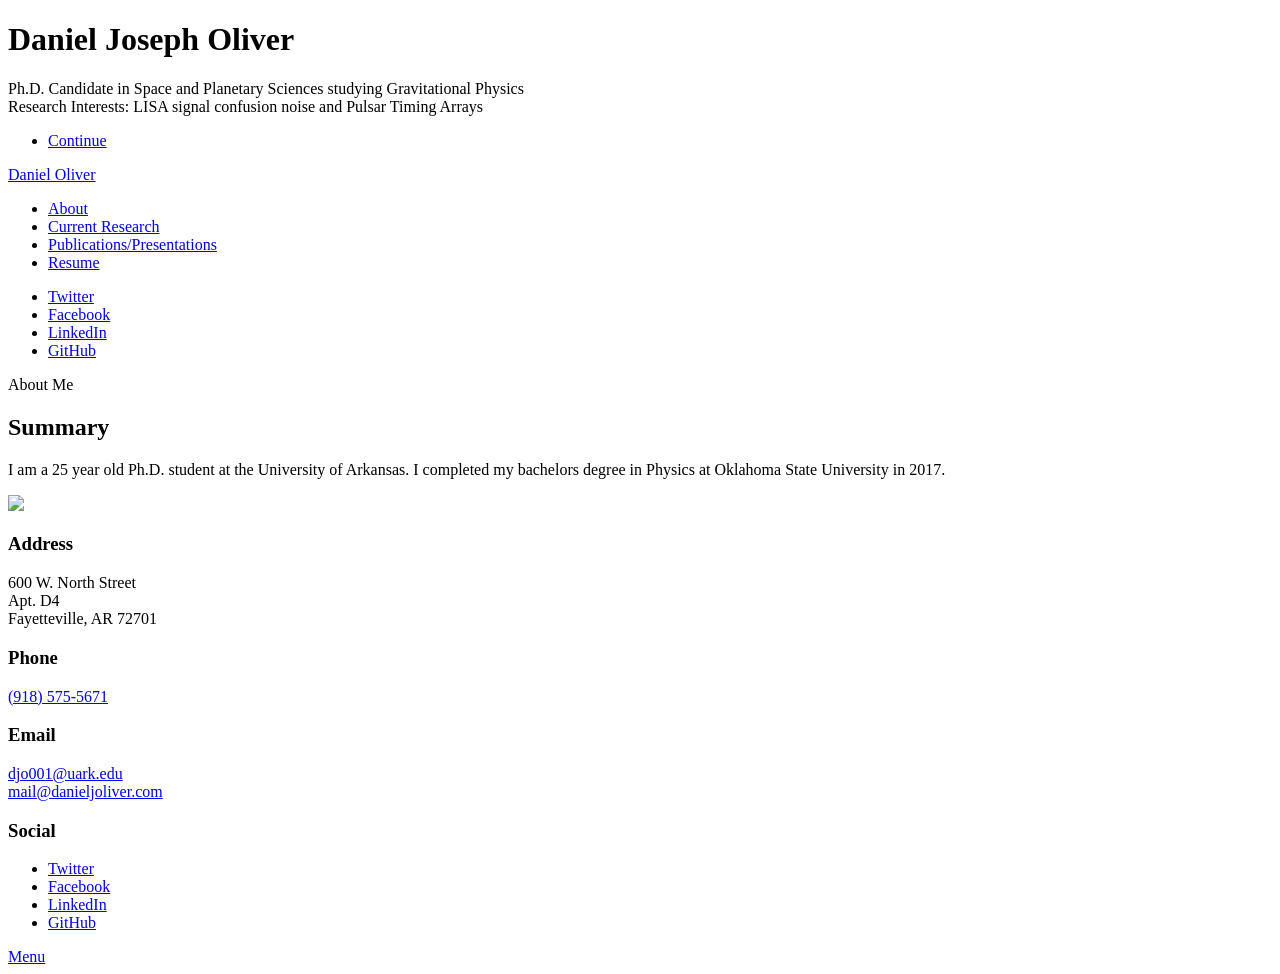
==== commit 835850aa: "Update about.html" ====
--- a/about.html
+++ b/about.html
@@ -55,17 +55,11 @@
 							<article class="post featured">
 								<header class="major">
 									<span class="date">About Me</span>
-									<h2>LISA</h2>
-									<p>LISA (Laser Interferometer Space Antenna) is the proposed space based gravitational wave detector. 
-									It will be able to detect gravitational waves in the low frequency range between 0.1 Hz and 1 Hz. 
-									This makes EMRIs (Extreme Mass Ratio Inspirals) a prime candidate for LISA. EMRIs occur whenever a 
-									compact object (~1M☉) orbits a SMBH (Super Massive Black Hole)(10^6M☉) These orbits typically begin 
-									as highly eccentric and only emit gravitational waves whenever the compact object (CO) approaches 
-									peribothron, the point of closest approach to the central black hole. Because these orbits are so 
-									long, it is not likely to detect a single source of EMRIs. However, an ensemble of such sources would 
-									likely make an unresolveable background noise that would be detectable by LISA. </p>
+									<h2>Summary</h2>
+									<p>I am a 25 year old Ph.D. student at the University of Arkansas. I completed my bachelors degree in Physics
+									at Oklahoma State University in 2017. </p>
 									<div class="image main">
-										<img src="images/LISA-waves.jpg" alt>
+										<img src="images/Oliver_Daniel_PRpic.jpg" style="width: 25vw; min-width: 330px;" />
 									</div>
 								</header>
 
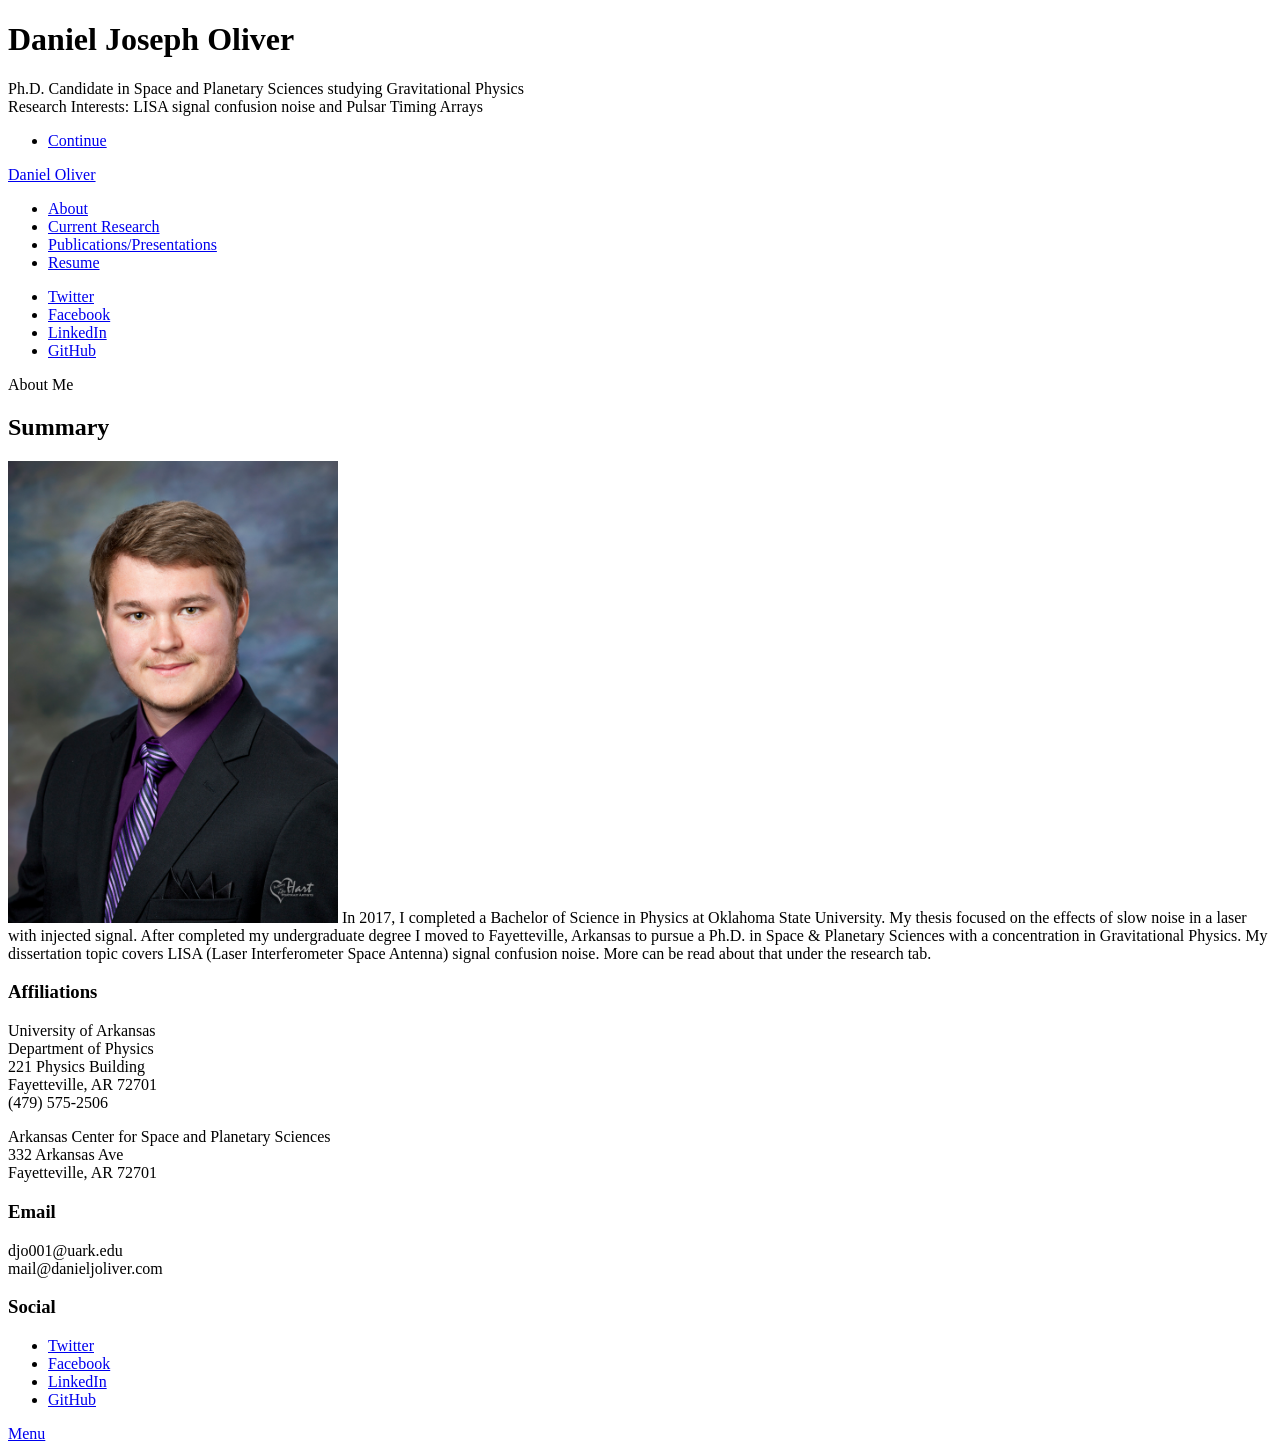
==== commit a53972ec: "Update about.html" ====
--- a/about.html
+++ b/about.html
@@ -56,11 +56,12 @@
 								<header class="major">
 									<span class="date">About Me</span>
 									<h2>Summary</h2>
-									<p>I am a 25 year old Ph.D. student at the University of Arkansas. I completed my bachelors degree in Physics
-									at Oklahoma State University in 2017. </p>
-									<div class="image main">
-										<img src="images/Oliver_Daniel_PRpic.jpg" style="width: 25vw; min-width: 330px;" />
-									</div>
+									<p><span class="image left"><img src="images/Oliver_Daniel_PRpic.jpg" style="width: 10vw; min-width: 330px;"/></span>
+									In 2017, I completed a Bachelor of Science in Physics at Oklahoma State University. My thesis focused on the effects 
+									of slow noise in a laser with injected signal. After completed my undergraduate degree I moved to Fayetteville, 
+									Arkansas to pursue a Ph.D. in Space & Planetary Sciences with a concentration in Gravitational Physics. My 
+									dissertation topic covers LISA (Laser Interferometer Space Antenna) signal confusion noise. More can be read 
+									about that under the research tab. </p>
 								</header>
 
 							</article>
@@ -70,18 +71,38 @@
 					<footer id="footer">
 						<section class="split contact">
 							<section class="alt">
-								<h3>Address</h3>
-								<p>600 W. North Street<br />
-								Apt. D4<br />
-								Fayetteville, AR 72701</p>
-							</section>
-							<section>
-								<h3>Phone</h3>
-								<p><a href="#">(918) 575-5671</a></p>
+							<h3>Affiliations</h3>
+							<div class="row">
+							<div class="column">
+								<p>University of Arkansas<br />
+								Department of Physics<br />
+								221 Physics Building<br />
+								Fayetteville, AR 72701<br />
+								(479) 575-2506</p></div>
+							<div class="spaced">
+							</div>
+							<div class="spaced">
+							</div>
+							<div class="spaced">
+							</div>
+							<div class="spaced">
+							</div>
+							<div class="spaced">
+							</div>
+							<div class="spaced">
+							</div>
+						
+							<div class="column">
+								<p>Arkansas Center for Space and Planetary Sciences<br />
+								332 Arkansas Ave<br />
+								Fayetteville, AR 72701</p></div>
+  							
+							</div>
+								
 							</section>
 							<section>
 								<h3>Email</h3>
-								<p><a href="#">djo001@uark.edu<br />
+								<p>djo001@uark.edu<br />
 										mail@danieljoliver.com</a></p>
 							</section>
 							<section>
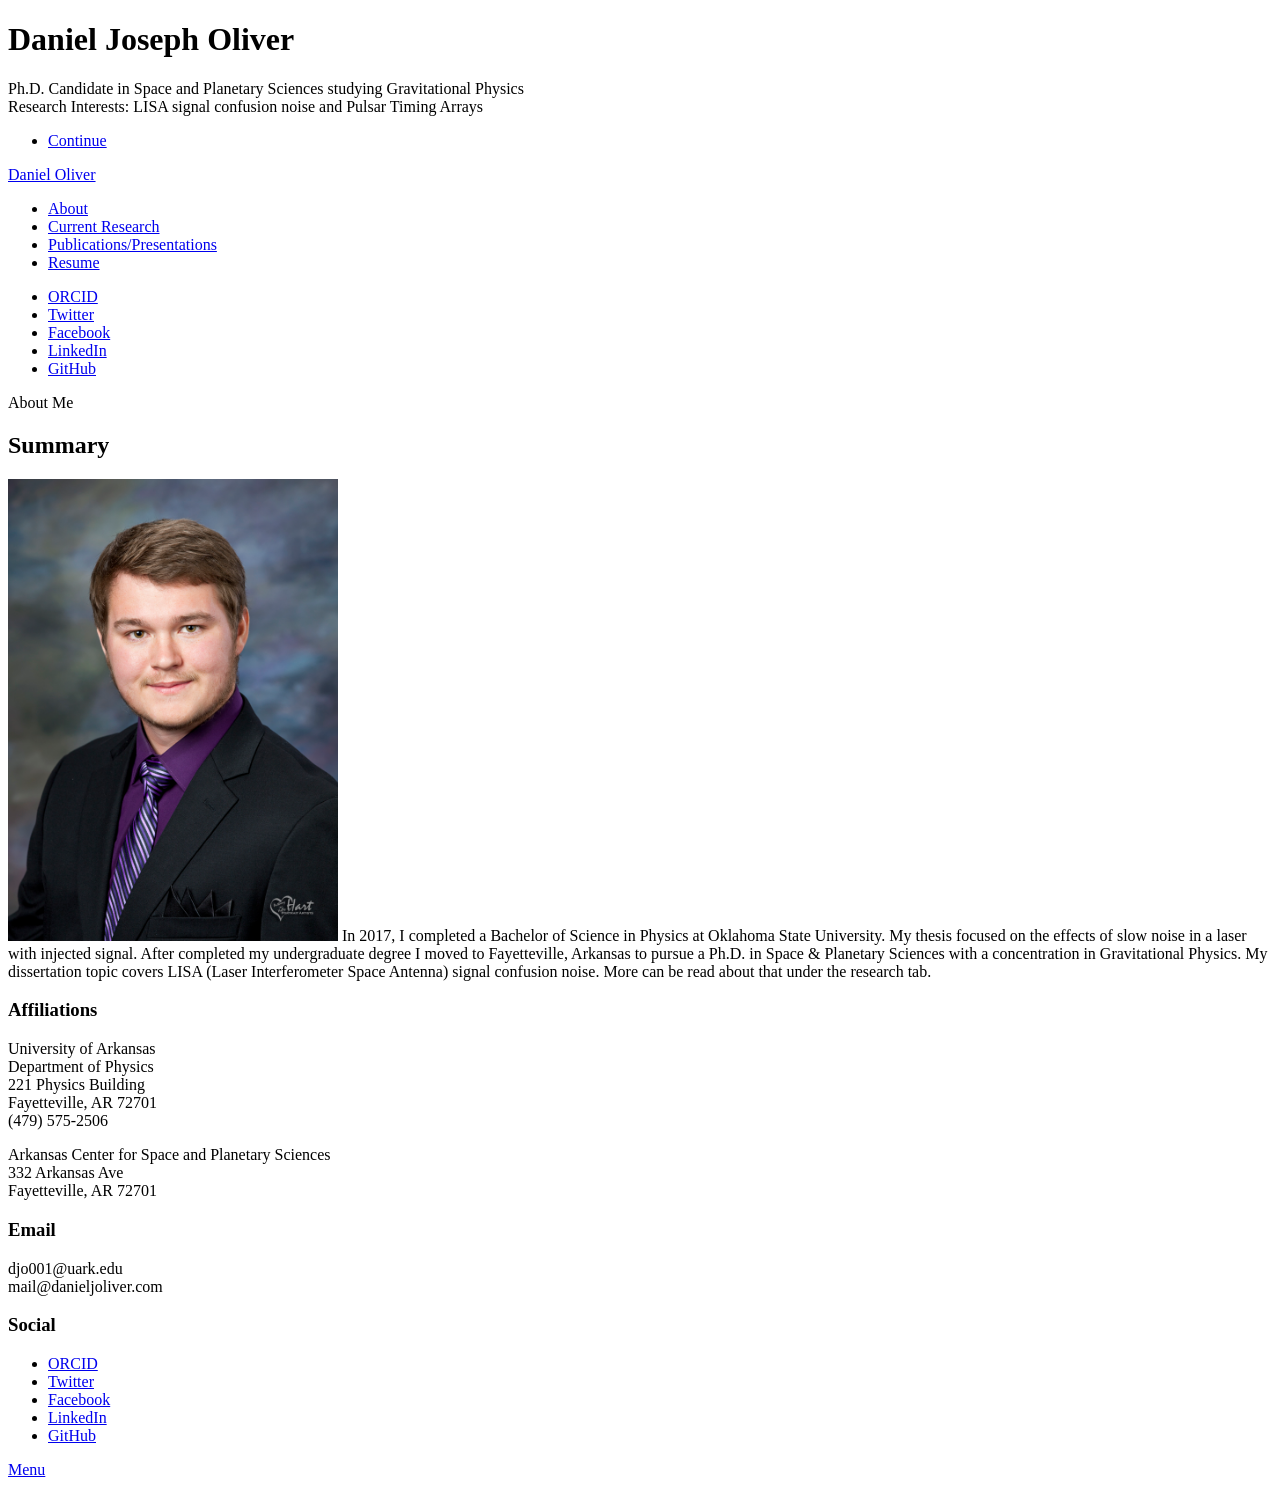
==== commit 1f8bb5de: "Update about.html" ====
--- a/about.html
+++ b/about.html
@@ -41,6 +41,7 @@
 							<li><a href="resume.html">Resume</a></li>
 						</ul>
 						<ul class="icons">
+							<li><a href="https://orcid.org/0000-0002-7374-6925">ORCID</a></li>
 							<li><a href="https://twitter.com/Marasume" class="icon brands fa-twitter"><span class="label">Twitter</span></a></li>
 							<li><a href="https://www.facebook.com/DanielJosephOliver" class="icon brands fa-facebook-f"><span class="label">Facebook</span></a></li>
 							<li><a href="https://www.linkedin.com/in/danieljosepholiver/" class="icon brands fa-linkedin"><span class="label">LinkedIn</span></a></li>
@@ -108,6 +109,7 @@
 							<section>
 								<h3>Social</h3>
 								<ul class="icons alt">
+									<li><a href="https://orcid.org/0000-0002-7374-6925">ORCID</a></li>
 									<li><a href="https://twitter.com/Marasume" class="icon brands alt fa-twitter"><span class="label">Twitter</span></a></li>
 									<li><a href="https://www.facebook.com/DanielJosephOliver" class="icon brands alt fa-facebook-f"><span class="label">Facebook</span></a></li>
 									<li><a href="https://www.linkedin.com/in/danieljosepholiver/" class="icon brands alt fa-linkedin"><span class="label">LinkedIn</span></a></li>
